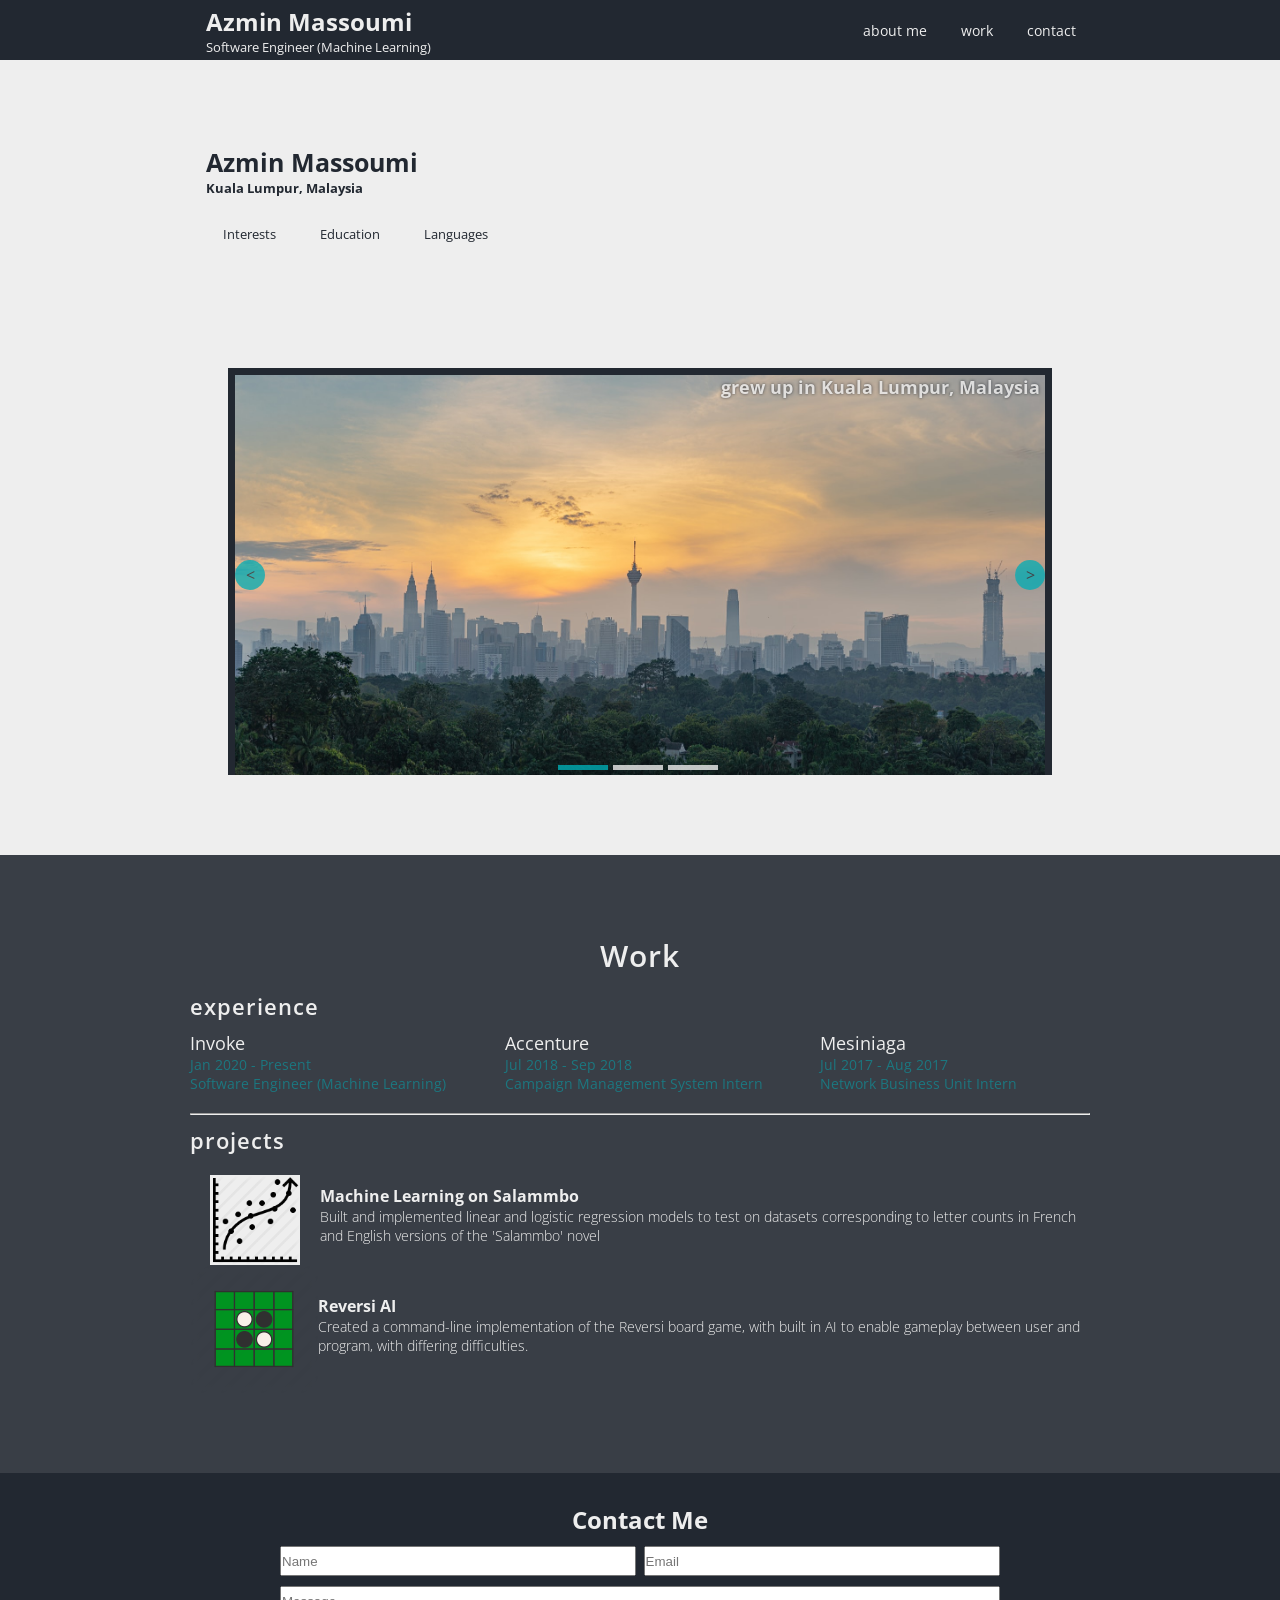
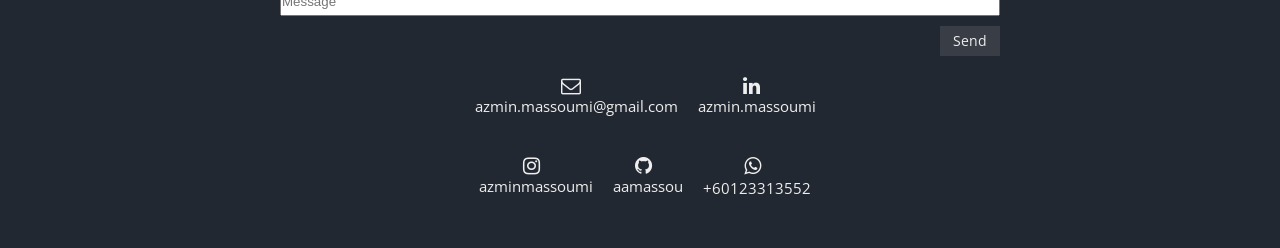
==== azmin.html @ 7deb393d "contact and work responsive" ====
<html>
    <head>
        <title>Azmin Massoumi</title>
        <meta charset="UTF-8">
        <meta name="viewport" content="width=device-width, initial-scale=1.0">
        <link href="https://fonts.googleapis.com/css2?family=Open+Sans:wght@300;400;600;700&display=swap" rel="stylesheet">
        <link rel="stylesheet" href="https://cdnjs.cloudflare.com/ajax/libs/font-awesome/5.13.1/css/all.min.css"> 
        <link rel="stylesheet" href="https://stackpath.bootstrapcdn.com/font-awesome/4.7.0/css/font-awesome.min.css"> 
            
        <link rel="stylesheet" href="css/style.css">
    </head>
    <body>
        <div id="container">
            <header>
                <section id="head">
                    <div>
                        <img src="" alt="">
                        <h1>Azmin Massoumi</h1>
                        <h5>Software Engineer (Machine Learning)</h5>
                    </div>
                    <ul id="web-nav">
                        <li><a href="#about">about me</a> </li>
                        <li><a href="#work">work</a></li>
                        <li><a href="#contact">contact</a></li>
                    </ul>
                    <ul id="mobile-sub-menu">
                        <li><a href="#about">about me</a> </li>
                        <li><a href="#work">work</a></li>
                        <li><a href="#contact">contact</a></li>
                    </ul>
                    <i class="fa fa-bars" aria-hidden="true" onclick="showHeaderMenu()" id="bars"></i>
                    <i class="fa fa-times" aria-hidden="true" onclick="showHeaderMenu()" id="times"></i>
                </section>
            </header>

            <div id="about">
                <section id="about-section">

                    <div id="about-text">
                        <h3>Azmin Massoumi</h3>
                        <h5>Kuala Lumpur, Malaysia</h5>
                    </div>
                    <div id="about-menus">
                        <nav>
                            <ul>
                                <li onclick="toggleSubMenu('interests')" id="interests-menu" class="menu-heading">Interests
                                    <div class="sub-menu" id="interests">
                                        
                                        <ul>
                                            <li><i class="fas fa-code"></i>Software Engineering</li>
                                            <li><i class="fas fa-chart-line"></i>Data Science and Data Analytics</li>
                                            <li><i class="fas fa-futbol"></i>Football (Glory Glory Man United)</li>
                                            <li><i class="fas fa-running"></i>Sports and Exercise</li>
                                            <li><i class="fas fa-gamepad"></i>Video Games</li>
                                        </ul>
                                    </div>
                                </li>
                                <li onclick="toggleSubMenu('education')" id="education-menu" class="menu-heading">Education
                                    <div class="sub-menu" id="education">
                                        <ul>
                                            <li>A-Levels, HELP International School</li>
                                            <li>B.S. Mathematics-Computer Science, University of California San Diego</li>
                                            <li>UCEAP Exchange Program, Lund University, Sweden</li>
                                            <li>IBM Professional Data Science Certification</li>
                                        </ul>
                                    </div>
                                </li>
                                <li onclick="toggleSubMenu('languages')" id="languages-menu" class="menu-heading">Languages
                                    <div class="sub-menu" id="languages">
                                        <ul>
                                            <li><i class="fab fa-python"></i>Python</li>
                                            <li><i class="fab fa-html5"></i>HTML</li>
                                            <li><i class="fab fa-css3-alt"></i>CSS</li>
                                            <li><i class="fab fa-js-square"></i>JavaScript</li>
                                            <hr>
                                            <li>English</li>
                                            <li>Malay</li>
                                            <li>Spanish</li>
                                        </ul>
                                    </div>
                                </li>
                            </ul>
                        </nav>
                    </div>
                </section>

                <section id="slider-section">
                    <div id="slider-container">
                        <div id="slider">
                            <div class="slider-item first">
                                <h4>grew up in Kuala Lumpur, Malaysia</h4>
                            </div>
                            <div class="slider-item second">
                                <h4>studied in San Diego, California</h4>
                            </div>
                            <div class="slider-item third">
                                <h4>spent 6 months on exchange in Lund, Sweden</h4>
                            </div>
                        </div>
                        <div class="btn right" onclick="slideChange(-100)">&gt;</div>
                        <div class="btn left" onclick="slideChange(100)">&lt;</div>


                        <div id="quick-bar">
                            <div class="quick-nav nav-active" onclick="jumpSlide(0)"></div>
                            <div class="quick-nav" onclick="jumpSlide(-100)"></div>
                            <div class="quick-nav" onclick="jumpSlide(-200)"></div>
                        </div>
                    </div>
                </section>
            </div>
            
            <div id="work">
                <section id="work-section">
                    <h2>Work</h2>
                    <h3>experience</h3>
                    <div id="experience">

                        <div class="experience-item">
                            <h5>Invoke</h5>
                            <p>Jan 2020 - Present</p>
                            <p>Software Engineer (Machine Learning)</p>
                        </div>
                        <div class="experience-item">
                            <h5>Accenture</h5>
                            <p>Jul 2018 - Sep 2018</p>
                            <p>Campaign Management System Intern</p>
                        </div>
                        <div class="experience-item">
                            <h5>Mesiniaga</h5>
                            <p>Jul 2017 - Aug 2017</p>
                            <p>Network Business Unit Intern</p>
                        </div>
                    </div>

                    <hr id="work-hr">

                    <h3>projects</h3>
                    <div id="projects">
                        <div class="project-item">
                            <div class="project-image">
                                <img src="images/salammbo.png" alt="salammbo" id="salammbo">
                            </div>
                            <div class="project-text">
                                <h4>Machine Learning on Salammbo</h4>
                                <p>Built and implemented linear and logistic regression models to test on datasets corresponding to letter counts in French and English versions of the 'Salammbo' novel</p>
                            </div>
                        </div>
                        <div class="project-item">
                            <div class="project-image">
                                <img src="images/reversi.png" alt="reversi" id="reversi">
                            </div>
                            <div class="project-text" id="reversi-text">
                                <h4>Reversi AI</h4>
                                <p>Created a command-line implementation of the Reversi board game, with built in AI to enable gameplay between user and program, with differing difficulties.</p>
                            </div>
                        </div>
                    </div>
                </section>
            </div>

            <div id="contact">
                <section id="contact-section">
                    <h2>Contact Me</h2>

                    <div id="contact-form">
                        <div id="name-email">
                            <input type="text" placeholder="Name" id="name">
                            <input type="email" placeholder="Email" id="email">
                        </div>
                        <input type="text" placeholder="Message" id="message">
                        <div id="send-button" onclick="sendMsg()">Send</div>
                    </div>
                    <ul>
                        <a href="mailto:azmin.massoumi@gmail.com"><li><i class="fa fa-envelope-o" aria-hidden="true"></i><p>azmin.massoumi@gmail.com</p></li></a>
                        <a href="https://www.linkedin.com/in/azmin.massoumi"><li><i class="fa fa-linkedin" aria-hidden="true"></i><p>azmin.massoumi</p></li></a>
                    </ul>
                    <ul>
                        <a href="https://www.instagram.com"><li><i class="fa fa-instagram" aria-hidden="true"></i><p>azminmassoumi</p></li></a>
                        <a href="https://www.github.com/aamassou"><li><i class="fa fa-github" aria-hidden="true"></i><p>aamassou</p></li></a>
                        <li><i class="fa fa-whatsapp" aria-hidden="true"></i><span><p>+60123313552</p></span></li>
                    </ul>
                </section>
            </div>
        </div>
        <script src="js/main.js"></script>
    </body>
</html>
---- css/style.css ----
* {
    margin: 0;
    padding: 0;
    box-sizing: border-box;
}

html, body {
    width: 100%;
    height: 100%;
}

#container {
    font-family: 'Open Sans', sans-serif;
}


section {
    width: auto;
    max-width: 900px;
    height: inherit;
    margin: auto;
}

section#head {
    display: flex;
    justify-content: space-between;
    align-items: center;
}

header {
    width: 100%;
    height: 60px;
    position: fixed;
    background-color: #222831;
    color: #eeeeee;
    z-index: 4;
    transition: all 0.5s;
}

#mobile-sub-menu {
    opacity: 0;
    display: none;
}

#bars, #times {
    display: none;
    opacity: 0;
    position: absolute;
    right: 1em;
}

header a {
    text-decoration: none;
    color: #eeeeee;
}

header ul li:hover {
    cursor: pointer;
    transform: scale(0.9);
}

header section ul {
    display: flex;
    list-style-type: none;
}

#web-nav li {
    transition: all 0.2s;
    margin-left: 20px;
    font-size: 14px;
    margin-right: 1em;
}

header div {
    margin-left: 1em;
}

header div h5 {
    font-weight: normal;
}

#about {
    background-color: #eeeeee;
    color: #222831;
    padding-bottom: 80px;
}

section#about-section {
    padding-top: 45px;
    position: relative;
}

#about h3 {
    font-size: 25px;
    transition: all 0.5s;
}

#about h3, #about h5 {
    transition: all 0.5s;
}

#about-text {
    height: 150px;
    padding-top: 100px;
    transition: all 0.5s;
    margin: 0 1em;
}

#about-menus {
    margin-top: 10px;
    height: 150px;
    transition: all 0.5s;
    margin-left: 3px;
    margin-right: 3px;
}

nav {
    position: relative;
}

nav ul {
    list-style-type: none;
    margin-left: 10px;
}

nav ul li {
    padding: 20px;
    display: inline-block;
    font-size: 13px;
    transition: all 0.2s;
}

nav ul li.menu-active {
    background-color: #393e46;
    color: #eeeeee;
}

nav ul li.menu-active:hover {
    background-color: #393e46;
}

.menu-heading {
    border-radius: 10px 10px 0 0;
}

.menu-heading:hover {
    cursor: pointer;
    background-color: #393e4656;
}

.sub-menu {
    pointer-events: none;
    position: absolute;
    width: 100%;
    height: 200px;
    left: 0px;
    top: 57px;
    padding: 0;
    opacity: 0;
    transition: all 0.5s;
}

.sub-menu ul {
    display: flex;
    flex-direction: column;
    background-color: #393e46;
    padding: 1% 2%;
    max-width: 320px;
    height: 220px;
    position: relative;
    justify-content: space-around;
    border-radius: 10px;
}

#interests ul{
    border-radius: 0 10px 10px 10px;
}

.sub-menu ul li {
    margin: 5px 0;
    padding: 0;
    color: #eeeeee;
}

.sub-menu ul li i {
    margin-right: 10px;
}


#exit-menu {
    position: absolute;
    top: 108%;
    left: 295px;
    font-size: 20px;
    pointer-events: all;
    z-index: 3;
    color: #eeeeee;
    opacity: 0;
    transition: all 0.2s;
}

#exit-menu:hover {
    cursor: pointer;
}

section#slider-section {
    overflow: hidden;
}

#slider-container {
    width: 90%;
    margin: auto;
    position: relative;
    margin-top: 20px;
    overflow: hidden;
    outline: 7px solid #222831;
    height: 400px;
}

#slider {
    width: 100%;
    white-space: nowrap;
    font-size: 0;
    transition: all 0.7s;
}

.slider-item {
    width: 100%;
    height: 100%;
    display: inline-block;
    font-size: 14px;
}

.slider-item h4 {
    float: right;
    opacity: 0.8;
    text-shadow: 0px 0px 3px #222831;
    margin-right: 5px;
    font-size: 18px;
}

.first {
    background-image: url("../images/kl.jpg");
    background-size: cover;
    color: #eeeeee;
}

.second {
    background-image: url("../images/sd.jpg");
    background-size: cover;
    color: #eeeeee;
}

.third {
    background-image: url("../images/lund.jpg");
    background-size: cover;
    color: #eeeeee;
}

.btn {
    width: 30px;
    height: 30px;
    background-color: #00adb5;
    border-radius: 50%;
    text-align: center;
    line-height: 30px;
    position: absolute;
    top: 50%;
    margin-top: -15px;
    opacity: 0.75;
    transition: all 0.2s;
}

.btn:hover {
    transform: scale(0.8);
    cursor: pointer;
}

.right {
    right: 0;
}

#quick-bar {
    position: absolute;
    bottom: 5px;
    left: 50%;
    margin-left: -82.5px;
    display: flex;
}

.quick-nav {
    height: 5px;
    width: 50px;
    background-color: #eeeeee;
    margin-right: 5px;
    opacity: 0.8;
    transition: all 0.5s;
}

.quick-nav:hover {
    transform: scale(1.1);
    cursor: pointer;
}

.nav-active {
    background-color: #00adb5;
}

div#work {
    background-color: #393e46;
    color: #eeeeee;
    padding: 80px 0;
}

section#work-section h2 {
    text-align: center;
    font-size: 30px;
    font-weight: 600;
    margin-bottom: 15px;
    letter-spacing: 1px;
}

section#work-section h3 {
    font-weight: 600;
    font-size: 22px;
    letter-spacing: 1px;
}

#experience {
    display: flex;
    flex-direction: row;
    justify-content: space-between;
}

.experience-item {
    width: 30%;
    margin: 10px 0;
}

.experience-item h5 {
    font-size: 18px;
    font-weight: normal;
}

.experience-item p {
    font-size: 14px;
    color: #00acb584;
}

hr {
    margin: 3px 0;
}

#work-hr {
    margin: 10px 0;
}

.project-item {
    display: flex;
}

.project-image {
    text-align: center;
}

.project-image img {
    width: 128px;
    height: 128px;
}

img#salammbo {
    background-color: #eeeeee;
    width: 90px;
    height: 90px;
    margin: 20px;
    margin-bottom: 0;
}

.project-text {
    padding-top: 30px;
}

.project-text p {
    font-weight: lighter;
    font-size: 14px;
}

#contact {
    background-color: #222831;
    color: #eeeeee;
    padding: 30px;
}

section#contact-section {
    text-align: center;
    display: flex;
    flex-direction: column;
}

#contact-form {
    width: 80%;
    margin: auto;
}

#contact-form input{
    margin-top:10px;
    height: 30px;
}

#name-email {
    display: flex;
    justify-content: center;
}

#name-email input {
    width: 50%;
}

#name {
    margin-right: 1%;
}

#message {
    width: 100%;
}

#send-button {
    float: right;
    background-color: #393e46;
    width: 60px;
    height: 30px;
    line-height: 30px;
    margin-top: 10px;
    transition: all 0.2s;
    font-size: 14px;
}

#send-button:hover {
    cursor: pointer;
    transform: scale(0.9);
}

#contact ul {
    list-style-type: none;
    display: flex;
    justify-content: center;
    margin: 20px;
}

#contact ul li i{
    font-size: 20px;
}

#contact ul li p { 
    font-size: 15px;
    margin-right: 5px;
    margin-left: 15px;
}

#contact ul a {
    text-decoration: none;
    color: #eeeeee;
}

.fa-whatsapp:hover, #contact span:hover {
    cursor: pointer;
}

@media (max-width: 500px) {

    #bars {
        opacity: 1;
    }

    #bars, #times {
        transition: all 0.5s;
        display: block;
    }

    #web-nav li {
        display: none;
    }

    #mobile-sub-menu {
        display: flex;
        flex-direction: column;
        position: absolute;
        right: 0;
        top: 60px;
        background-color: #222831;
        color: #eeeeee;
        width: 100px;
        transition: all 0.5s;
        z-index: 1;
        pointer-events: none;
        border-radius: 0 0 10px 10px;
    }
    
    #mobile-sub-menu li{
        transition: all 0.5s;
        margin: 10px;
        font-size: 14px;
    }

    nav ul {
        text-align: center;
        margin: auto;
        /* width:90%; */
    }

    .sub-menu ul {
        /* width: 100%; */
        /* margin: 0 1em; */
        margin: auto;
        text-align: center;
        /* left: 50%;
        margin-left: -160px;
        width: auto; */
    }

    #interests ul {
        border-radius: 10px;
    }

    nav ul li {
        font-size: 12px;
    }

    .slider-item {
        background-position: center;
    }

    .slider-item h4{
        font-size: 12px;
    }

    #experience {
        flex-direction: column;
    }

    .experience-item {
        width: 100%;
    }

    section#work-section {
        margin: 0 1em;
    }

    .project-item {
        flex-direction: column;
        align-items: center;
        text-align: center;
        /* margin: 0 1em; */
    }

    #reversi-text {
        padding-top: 0;
    }

    #name-email {
        flex-direction: column;
    }

    #name-email input {
        width: 100%;
    }

    #contact ul {
        margin: 15px 10px;
    }

    #contact ul li i{
        font-size: 14px;
    }

    #contact ul li p {
        font-size: 10px;
    }
}
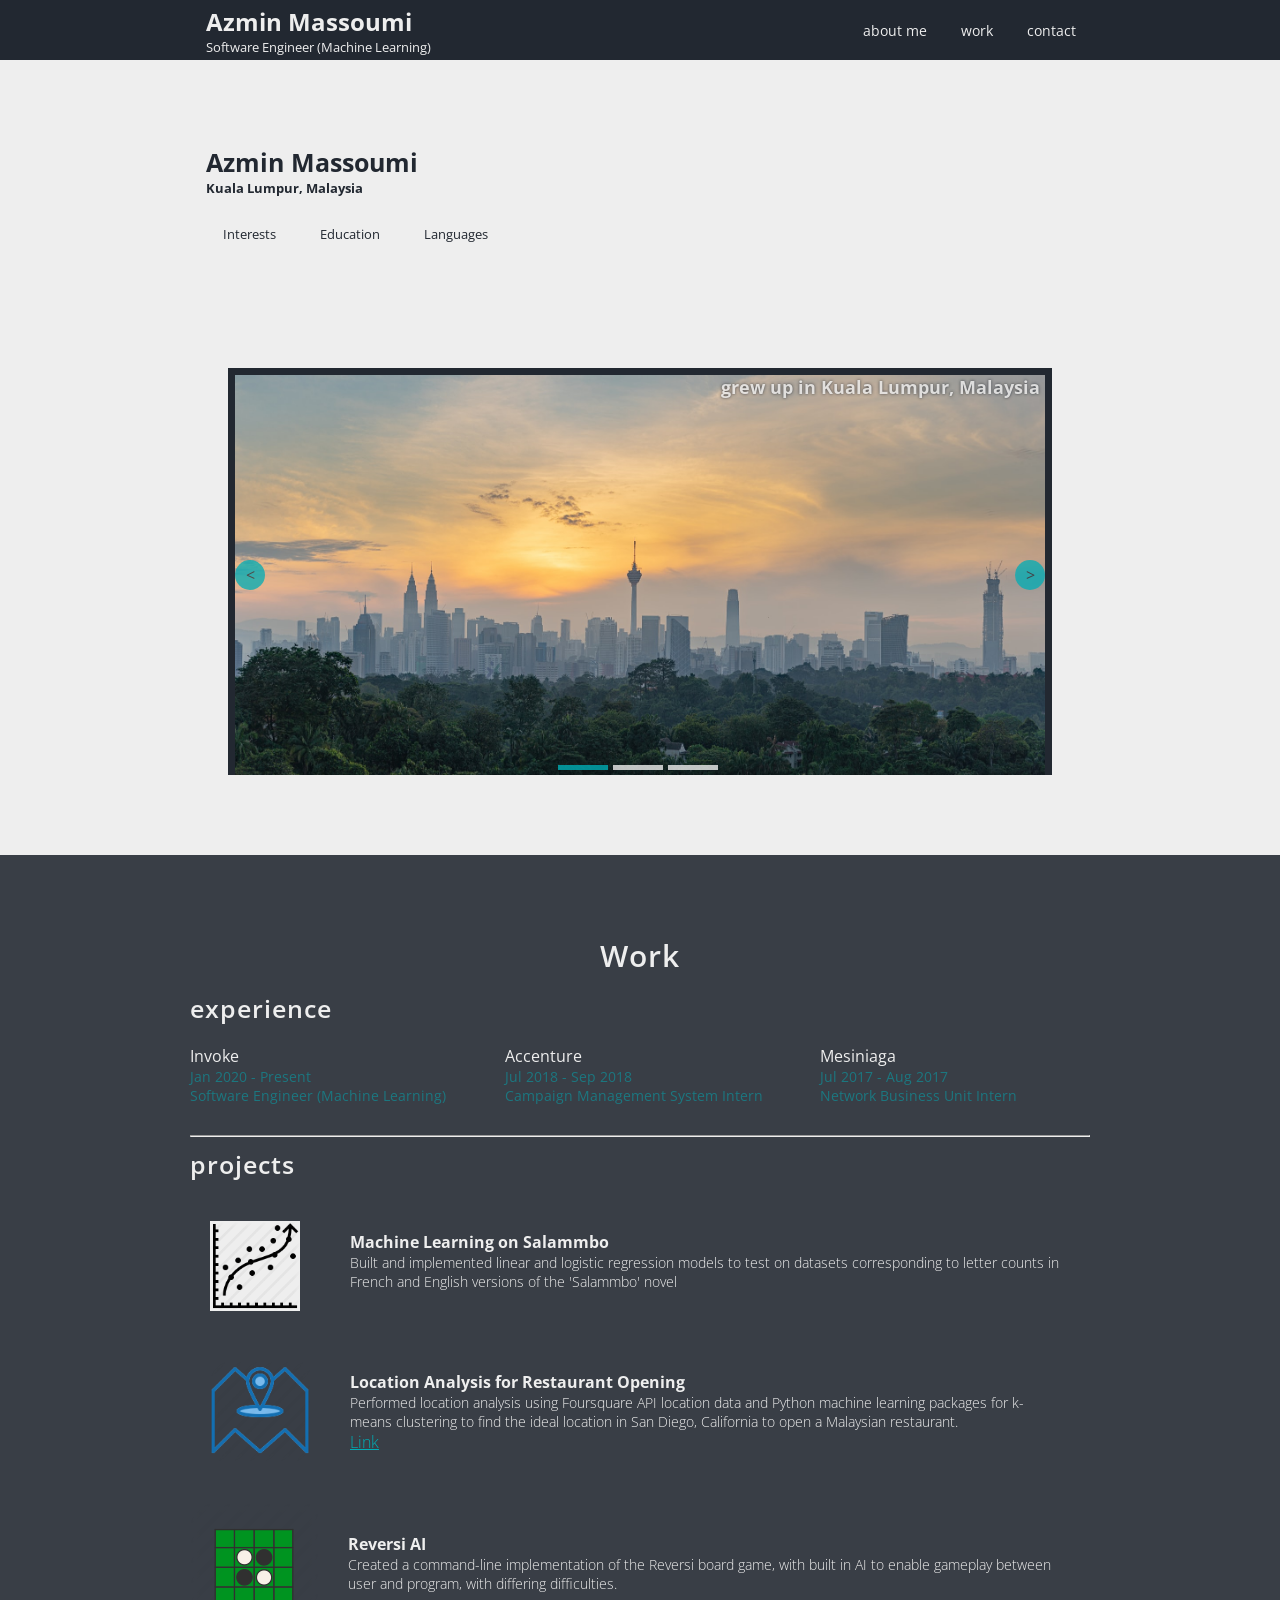
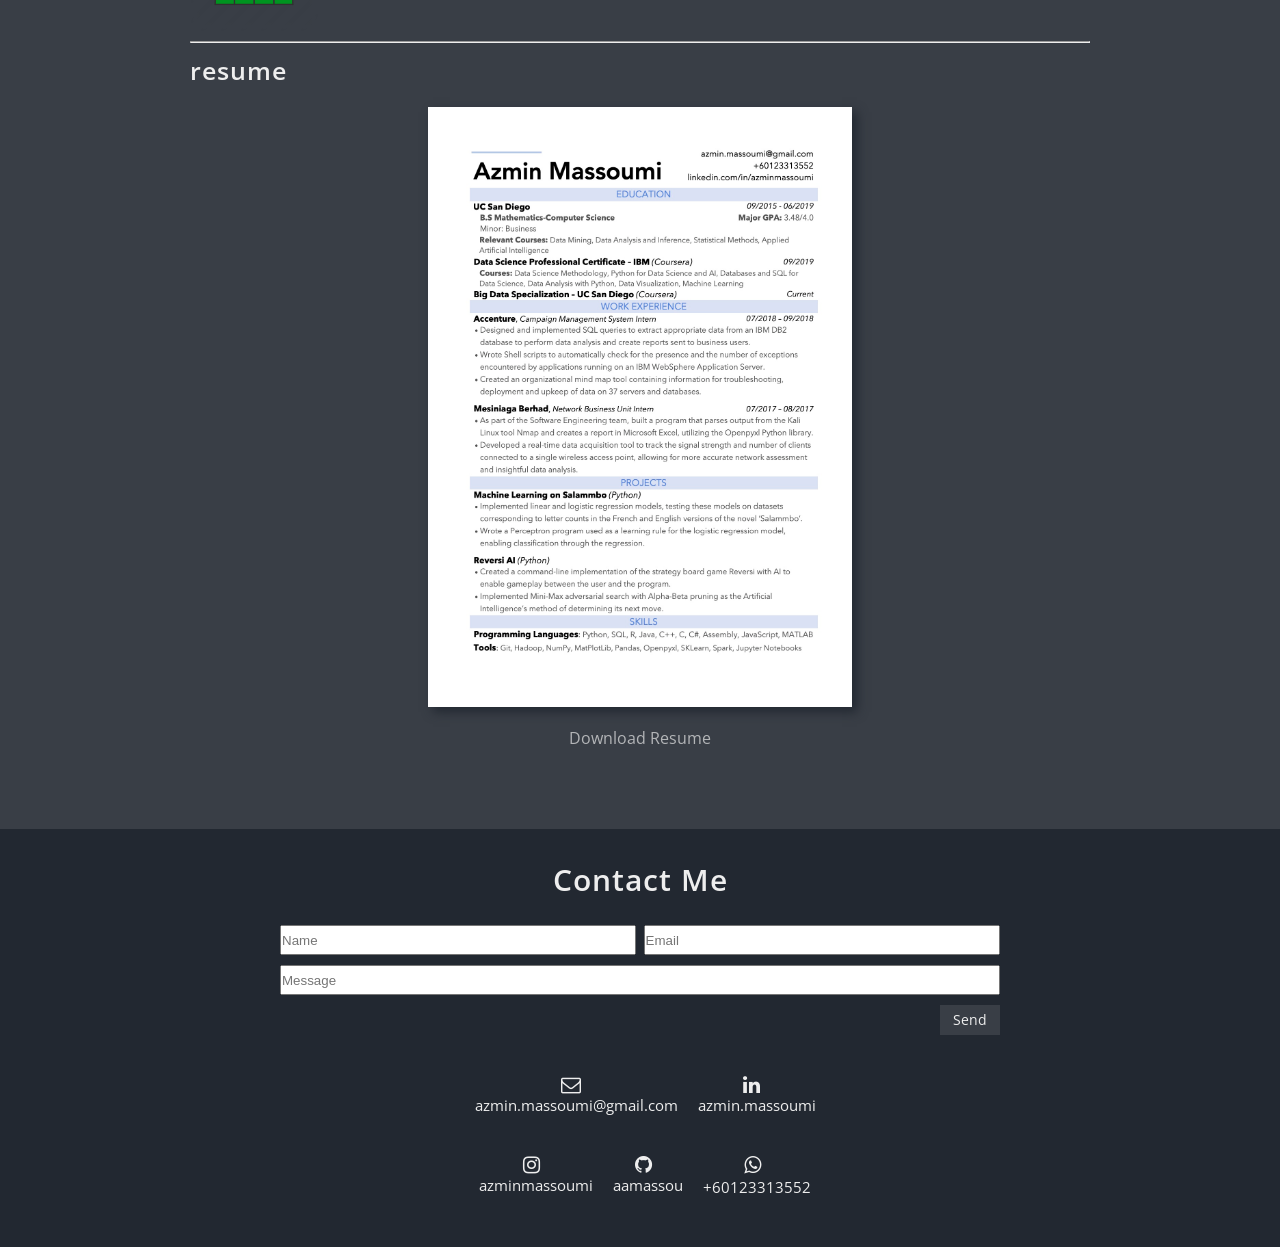
==== commit 6a7b1674: "added resume" ====
--- a/azmin.html
+++ b/azmin.html
@@ -112,7 +112,7 @@
             
             <div id="work">
                 <section id="work-section">
-                    <h2>Work</h2>
+                    <h1>Work</h1>
                     <h3>experience</h3>
                     <div id="experience">
 
@@ -134,7 +134,7 @@
                     </div>
 
                     <hr id="work-hr">
-
+                    
                     <h3>projects</h3>
                     <div id="projects">
                         <div class="project-item">
@@ -148,6 +148,16 @@
                         </div>
                         <div class="project-item">
                             <div class="project-image">
+                                <img src="images/location.png" alt="location" id="location">
+                            </div>
+                            <div class="project-text" id="reversi-text">
+                                <h4>Location Analysis for Restaurant Opening</h4>
+                                <p>Performed location analysis using Foursquare API location data and Python machine learning packages for k-means clustering to find the ideal location in San Diego, California to open a Malaysian restaurant.</p>
+                                <p><a href="https://github.com/aamassou/ibm-capstone">Link</a></p>
+                            </div>
+                        </div>
+                        <div class="project-item">
+                            <div class="project-image">
                                 <img src="images/reversi.png" alt="reversi" id="reversi">
                             </div>
                             <div class="project-text" id="reversi-text">
@@ -156,12 +166,21 @@
                             </div>
                         </div>
                     </div>
+
+                    <hr id="work-hr">
+
+                    <h3>resume</h3>
+                    <div id="resume">
+                        <a href="pdf/Resume_AzminMassoumi.pdf"><img src="images/Resume_AzminMassoumi.jpg" alt="resume"></a>
+
+                        <a href="pdf/Resume_AzminMassoumi.pdf"><p>Download Resume</p></a>
+                    </div>
                 </section>
             </div>
 
             <div id="contact">
                 <section id="contact-section">
-                    <h2>Contact Me</h2>
+                    <h1>Contact Me</h1>
 
                     <div id="contact-form">
                         <div id="name-email">
--- a/css/style.css
+++ b/css/style.css
@@ -312,7 +312,7 @@
     padding: 80px 0;
 }
 
-section#work-section h2 {
+section#work-section h1, section#contact-section h1 {
     text-align: center;
     font-size: 30px;
     font-weight: 600;
@@ -322,7 +322,7 @@
 
 section#work-section h3 {
     font-weight: 600;
-    font-size: 22px;
+    font-size: 25px;
     letter-spacing: 1px;
 }
 
@@ -334,11 +334,11 @@
 
 .experience-item {
     width: 30%;
-    margin: 10px 0;
+    margin: 20px 0;
 }
 
 .experience-item h5 {
-    font-size: 18px;
+    font-size: 16px;
     font-weight: normal;
 }
 
@@ -357,15 +357,18 @@
 
 .project-item {
     display: flex;
+    margin-top: 20px;
 }
 
 .project-image {
     text-align: center;
+    width: 130px;
 }
 
 .project-image img {
     width: 128px;
     height: 128px;
+    text-align: center;
 }
 
 img#salammbo {
@@ -376,8 +379,14 @@
     margin-bottom: 0;
 }
 
+img#location {
+    margin: 20px;
+    width: 100px;
+    height: 100px;
+}
+
 .project-text {
-    padding-top: 30px;
+    padding: 30px;
 }
 
 .project-text p {
@@ -385,6 +394,36 @@
     font-size: 14px;
 }
 
+.project-text a {
+    color: #00adb5;
+    font-size: 16px;
+}
+
+#resume {
+    text-align: center;
+}
+
+#resume img {
+    /* width: 70%; */
+    height: 600px;
+    /* width: auto; */
+    margin: 20px 0;
+    box-shadow: 5px 5px 10px #222831;
+}
+
+#resume a {
+    color: #eeeeeeac;
+    text-decoration: none;
+}
+
+#resume p {
+    transition: all 0.5s;
+}
+
+#resume p:hover {
+    transform: scale(0.9);
+}
+
 #contact {
     background-color: #222831;
     color: #eeeeee;
@@ -400,6 +439,7 @@
 #contact-form {
     width: 80%;
     margin: auto;
+    margin-bottom: 20px;
 }
 
 #contact-form input{
@@ -509,13 +549,12 @@
     }
 
     .sub-menu ul {
-        /* width: 100%; */
-        /* margin: 0 1em; */
         margin: auto;
         text-align: center;
-        /* left: 50%;
-        margin-left: -160px;
-        width: auto; */
+    }
+
+    .sub-menu ul li {
+        max-width: 100%;
     }
 
     #interests ul {
@@ -524,6 +563,8 @@
 
     nav ul li {
         font-size: 12px;
+        max-width: 30%;
+        text-align: center;
     }
 
     .slider-item {
@@ -532,6 +573,10 @@
 
     .slider-item h4{
         font-size: 12px;
+    }
+
+    div#work {
+        padding: 50px 0;
     }
 
     #experience {
@@ -557,6 +602,11 @@
         padding-top: 0;
     }
 
+    #resume img {
+        width: 90%;
+        height: auto;
+    }
+
     #name-email {
         flex-direction: column;
     }
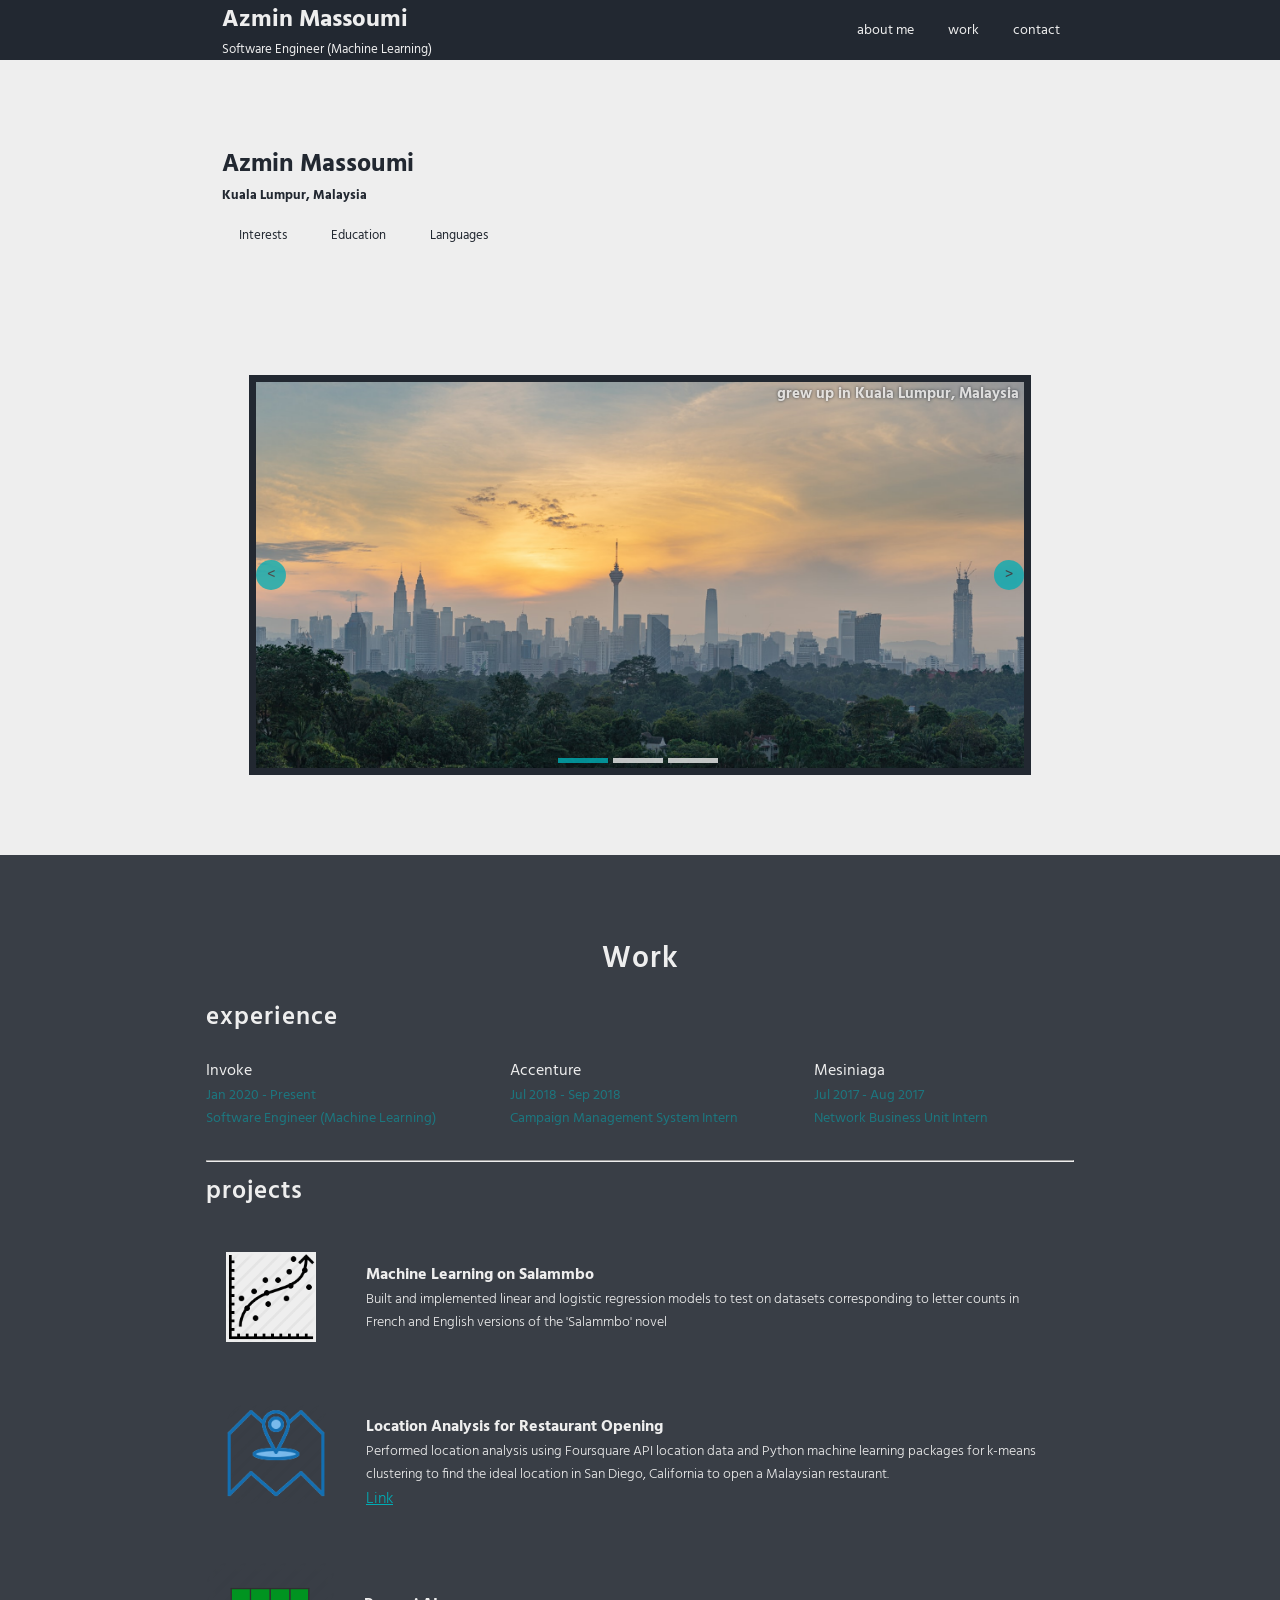
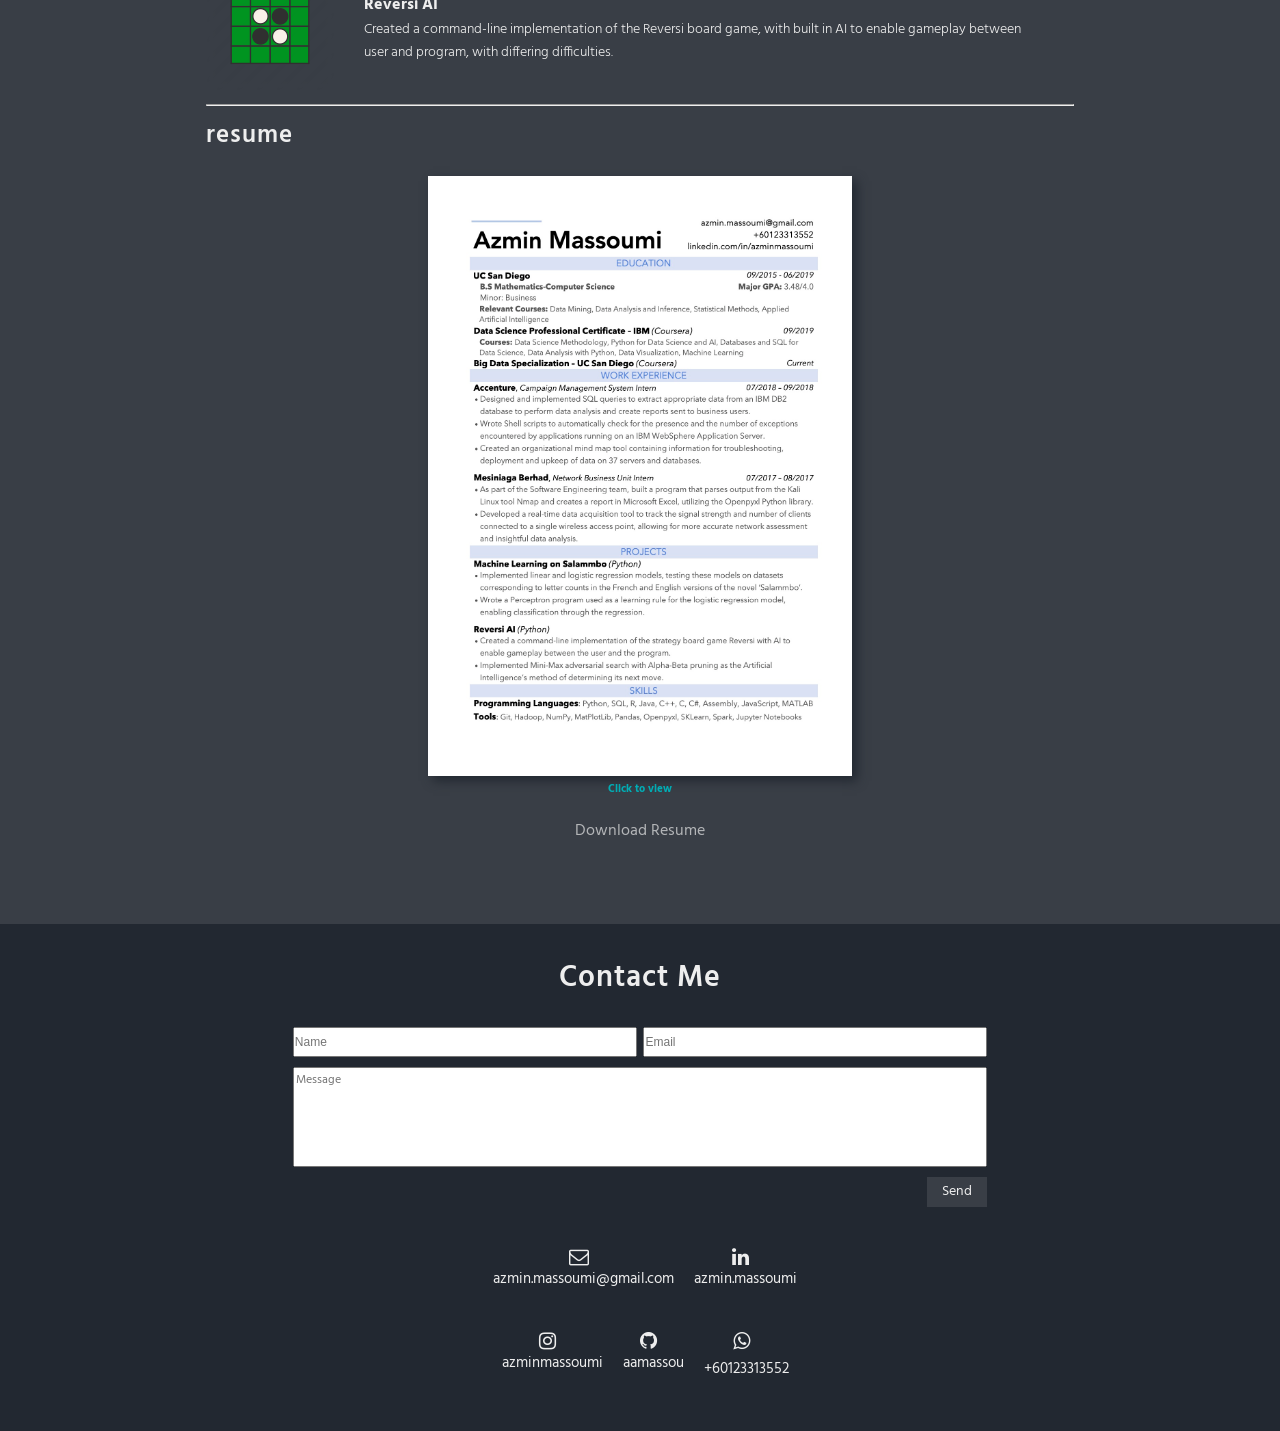
==== commit 1450b91a: "change font and sd pic" ====
--- a/azmin.html
+++ b/azmin.html
@@ -3,7 +3,7 @@
         <title>Azmin Massoumi</title>
         <meta charset="UTF-8">
         <meta name="viewport" content="width=device-width, initial-scale=1.0">
-        <link href="https://fonts.googleapis.com/css2?family=Open+Sans:wght@300;400;600;700&display=swap" rel="stylesheet">
+        <link href="https://fonts.googleapis.com/css2?family=Hind:wght@300;400;600;700&display=swap" rel="stylesheet">
         <link rel="stylesheet" href="https://cdnjs.cloudflare.com/ajax/libs/font-awesome/5.13.1/css/all.min.css"> 
         <link rel="stylesheet" href="https://stackpath.bootstrapcdn.com/font-awesome/4.7.0/css/font-awesome.min.css"> 
             
@@ -49,7 +49,7 @@
                                         <ul>
                                             <li><i class="fas fa-code"></i>Software Engineering</li>
                                             <li><i class="fas fa-chart-line"></i>Data Science and Data Analytics</li>
-                                            <li><i class="fas fa-futbol"></i>Football (Glory Glory Man United)</li>
+                                            <li><i class="fas fa-futbol"></i>Football <span>(Glory Glory Man United)</span></li>
                                             <li><i class="fas fa-running"></i>Sports and Exercise</li>
                                             <li><i class="fas fa-gamepad"></i>Video Games</li>
                                         </ul>
@@ -171,7 +171,8 @@
 
                     <h3>resume</h3>
                     <div id="resume">
-                        <a href="pdf/Resume_AzminMassoumi.pdf"><img src="images/Resume_AzminMassoumi.jpg" alt="resume"></a>
+                        <img src="images/Resume_AzminMassoumi.jpg" alt="resume" onclick="showModal()">
+                        <h6 onclick="showModal()">Click to view</h6>
 
                         <a href="pdf/Resume_AzminMassoumi.pdf"><p>Download Resume</p></a>
                     </div>
@@ -187,7 +188,8 @@
                             <input type="text" placeholder="Name" id="name">
                             <input type="email" placeholder="Email" id="email">
                         </div>
-                        <input type="text" placeholder="Message" id="message">
+                        <!-- <input type="text" placeholder="Message" id="message"> -->
+                        <textarea name="message" id="message" placeholder="Message"></textarea>
                         <div id="send-button" onclick="sendMsg()">Send</div>
                     </div>
                     <ul>
@@ -202,6 +204,9 @@
                 </section>
             </div>
         </div>
+        <div id="modal" onclick="hideModal()">
+            <img src="images/Resume_AzminMassoumi.jpg" alt="modalResume" id="modalImg">
+        </div>
         <script src="js/main.js"></script>
     </body>
 </html>
--- a/css/style.css
+++ b/css/style.css
@@ -10,7 +10,7 @@
 }
 
 #container {
-    font-family: 'Open Sans', sans-serif;
+    font-family: 'Hind', sans-serif;
 }
 
 
@@ -19,6 +19,7 @@
     max-width: 900px;
     height: inherit;
     margin: auto;
+    padding: 0 1em;
 }
 
 section#head {
@@ -176,10 +177,18 @@
     border-radius: 0 10px 10px 10px;
 }
 
+#interests span {
+    color: red;
+}
+
 .sub-menu ul li {
     margin: 5px 0;
     padding: 0;
     color: #eeeeee;
+}
+
+#languages ul li {
+    margin: 2px 0;
 }
 
 .sub-menu ul li i {
@@ -213,7 +222,7 @@
     position: relative;
     margin-top: 20px;
     overflow: hidden;
-    outline: 7px solid #222831;
+    border: 7px solid #222831;
     height: 400px;
 }
 
@@ -229,6 +238,7 @@
     height: 100%;
     display: inline-block;
     font-size: 14px;
+    background-position: center;
 }
 
 .slider-item h4 {
@@ -236,7 +246,7 @@
     opacity: 0.8;
     text-shadow: 0px 0px 3px #222831;
     margin-right: 5px;
-    font-size: 18px;
+    font-size: 15px;
 }
 
 .first {
@@ -407,8 +417,14 @@
     /* width: 70%; */
     height: 600px;
     /* width: auto; */
-    margin: 20px 0;
+    margin-top: 20px;
     box-shadow: 5px 5px 10px #222831;
+}
+
+#resume h6 {
+    margin-top: 5px;
+    margin-bottom: 20px;
+    color: #00adb5;
 }
 
 #resume a {
@@ -422,6 +438,35 @@
 
 #resume p:hover {
     transform: scale(0.9);
+}
+
+#modal {
+    width: 100%;
+    height: 100%;
+    background-color: #222831b8;
+    position: fixed;
+    top:0;
+    left:0;
+    display: none;
+    justify-content: center;
+    align-items: center;
+    transition: all 0.5s;
+}
+
+@keyframes modalSlideIn {
+    from {
+        transform: translateY(100%);
+    }
+    
+    to {
+        transform: translateY(0);
+    }
+}
+
+#modalImg{
+    animation: modalSlideIn 0.5s;
+    max-height: 95%;
+    max-width: 100%;
 }
 
 #contact {
@@ -454,6 +499,7 @@
 
 #name-email input {
     width: 50%;
+    font-size: 12px;
 }
 
 #name {
@@ -462,6 +508,12 @@
 
 #message {
     width: 100%;
+    height: 100px;
+    margin-top: 10px;
+    font-family: 'Hind', sans-serif;
+    padding: 2px;
+    font-size: 12px;
+    resize: none;
 }
 
 #send-button {
@@ -572,7 +624,7 @@
     }
 
     .slider-item h4{
-        font-size: 12px;
+        font-size: 11px;
     }
 
     div#work {
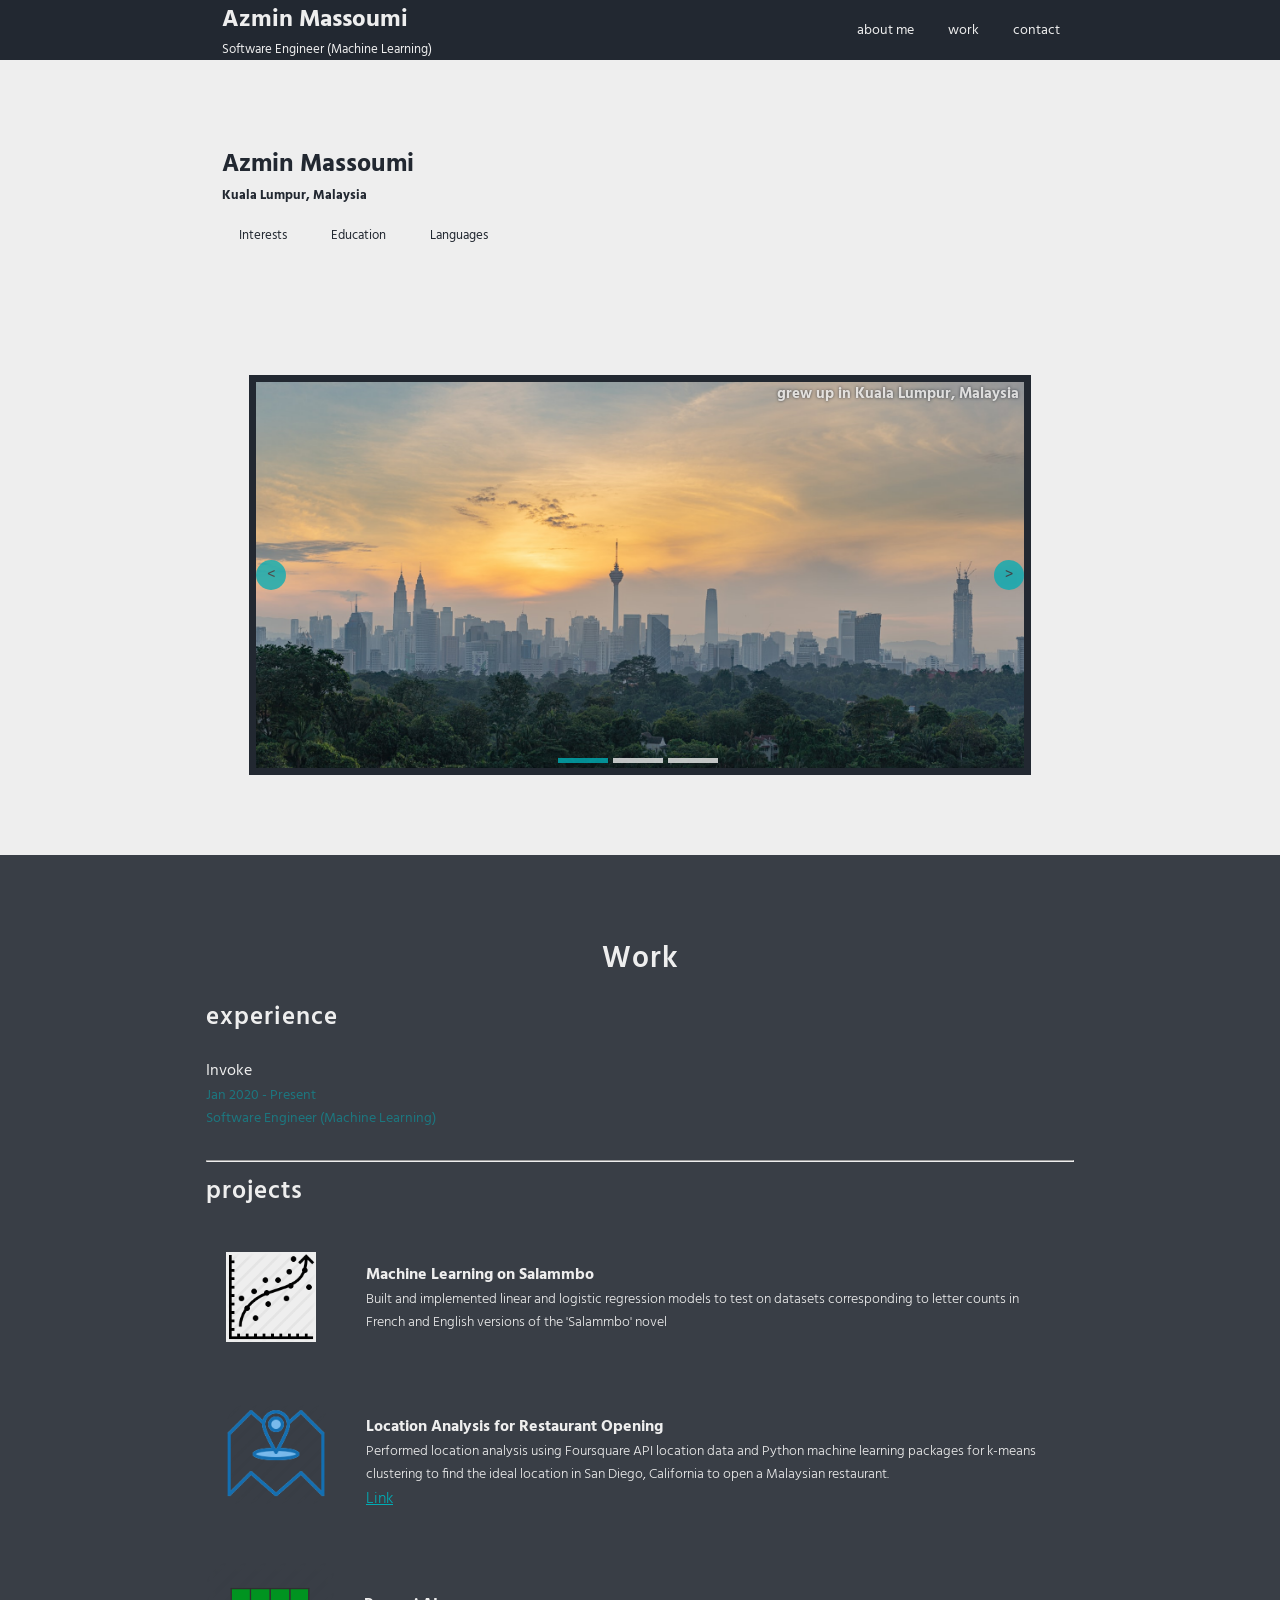
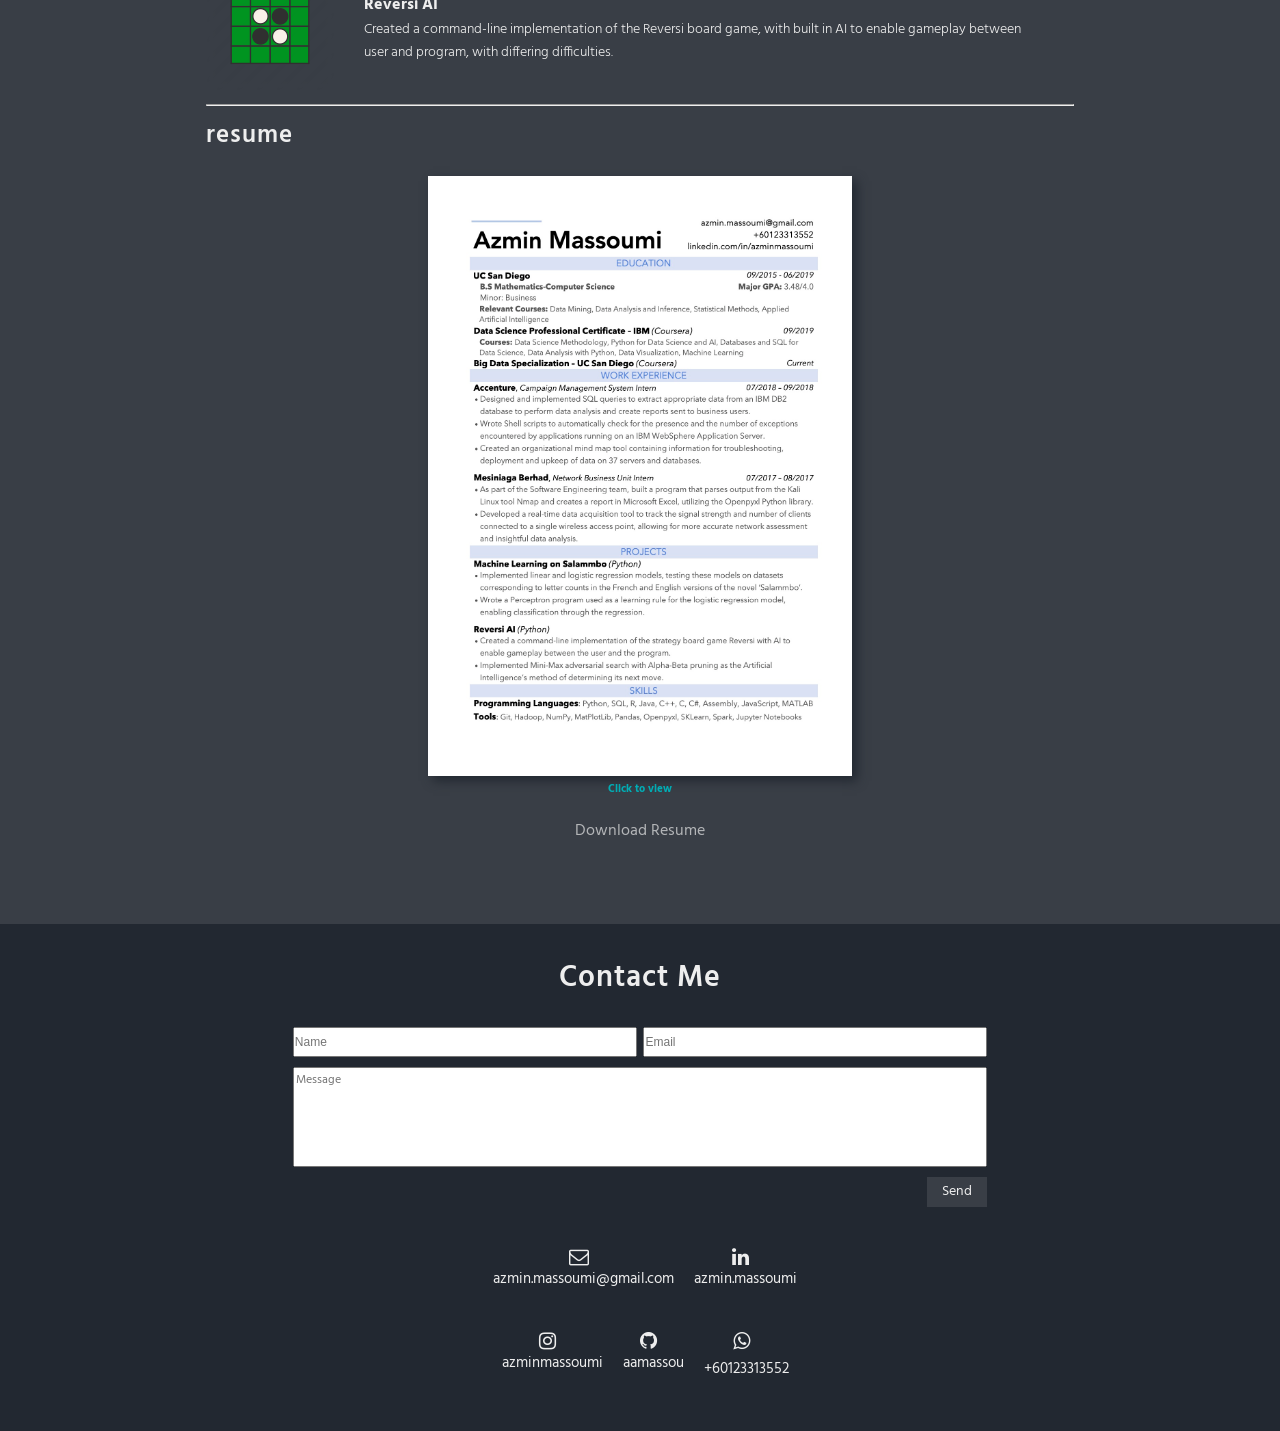
==== commit e48b72ac: "add animations to experience and projects" ====
--- a/azmin.html
+++ b/azmin.html
@@ -28,8 +28,8 @@
                         <li><a href="#work">work</a></li>
                         <li><a href="#contact">contact</a></li>
                     </ul>
-                    <i class="fa fa-bars" aria-hidden="true" onclick="showHeaderMenu()" id="bars"></i>
-                    <i class="fa fa-times" aria-hidden="true" onclick="showHeaderMenu()" id="times"></i>
+                    <i class="fa fa-bars" aria-hidden="true" onclick="showHeaderMenu()" id="mobile-show"></i>
+                    <i class="fa fa-times" aria-hidden="true" onclick="showHeaderMenu()" id="mobile-hide"></i>
                 </section>
             </header>
 
@@ -116,17 +116,17 @@
                     <h3>experience</h3>
                     <div id="experience">
 
-                        <div class="experience-item">
+                        <div class="experience-item" id="expOne">
                             <h5>Invoke</h5>
                             <p>Jan 2020 - Present</p>
                             <p>Software Engineer (Machine Learning)</p>
                         </div>
-                        <div class="experience-item">
+                        <div class="experience-item" id="expTwo">
                             <h5>Accenture</h5>
                             <p>Jul 2018 - Sep 2018</p>
                             <p>Campaign Management System Intern</p>
                         </div>
-                        <div class="experience-item">
+                        <div class="experience-item" id="expThree">
                             <h5>Mesiniaga</h5>
                             <p>Jul 2017 - Aug 2017</p>
                             <p>Network Business Unit Intern</p>
@@ -137,7 +137,7 @@
                     
                     <h3>projects</h3>
                     <div id="projects">
-                        <div class="project-item">
+                        <div class="project-item" id="projOne">
                             <div class="project-image">
                                 <img src="images/salammbo.png" alt="salammbo" id="salammbo">
                             </div>
@@ -146,17 +146,17 @@
                                 <p>Built and implemented linear and logistic regression models to test on datasets corresponding to letter counts in French and English versions of the 'Salammbo' novel</p>
                             </div>
                         </div>
-                        <div class="project-item">
+                        <div class="project-item" id="projTwo">
                             <div class="project-image">
                                 <img src="images/location.png" alt="location" id="location">
                             </div>
-                            <div class="project-text" id="reversi-text">
+                            <div class="project-text" id="location-text">
                                 <h4>Location Analysis for Restaurant Opening</h4>
                                 <p>Performed location analysis using Foursquare API location data and Python machine learning packages for k-means clustering to find the ideal location in San Diego, California to open a Malaysian restaurant.</p>
                                 <p><a href="https://github.com/aamassou/ibm-capstone">Link</a></p>
                             </div>
                         </div>
-                        <div class="project-item">
+                        <div class="project-item" id="projThree">
                             <div class="project-image">
                                 <img src="images/reversi.png" alt="reversi" id="reversi">
                             </div>
--- a/css/style.css
+++ b/css/style.css
@@ -43,7 +43,7 @@
     display: none;
 }
 
-#bars, #times {
+#mobile-show, #mobile-hide {
     display: none;
     opacity: 0;
     position: absolute;
@@ -345,6 +345,7 @@
 .experience-item {
     width: 30%;
     margin: 20px 0;
+    opacity: 0;
 }
 
 .experience-item h5 {
@@ -357,6 +358,18 @@
     color: #00acb584;
 }
 
+@keyframes fadeInExperience {
+    from {
+        transform: translate(200px, 0);
+        opacity: 0;
+    }
+
+    to {
+        transform: translate(0, 0);
+        opacity: 1;
+    }
+}
+
 hr {
     margin: 3px 0;
 }
@@ -368,6 +381,7 @@
 .project-item {
     display: flex;
     margin-top: 20px;
+    opacity: 0;
 }
 
 .project-image {
@@ -407,6 +421,18 @@
 .project-text a {
     color: #00adb5;
     font-size: 16px;
+}
+
+@keyframes fadeInProject {
+    from {
+        transform: translate(0, 200px);
+        opacity: 0;
+    }
+
+    to {
+        transform: translate(0, 0);
+        opacity: 1;
+    }
 }
 
 #resume {
@@ -560,11 +586,11 @@
 
 @media (max-width: 500px) {
 
-    #bars {
+    #mobile-show {
         opacity: 1;
     }
 
-    #bars, #times {
+    #mobile-show, #mobile-hide {
         transition: all 0.5s;
         display: block;
     }
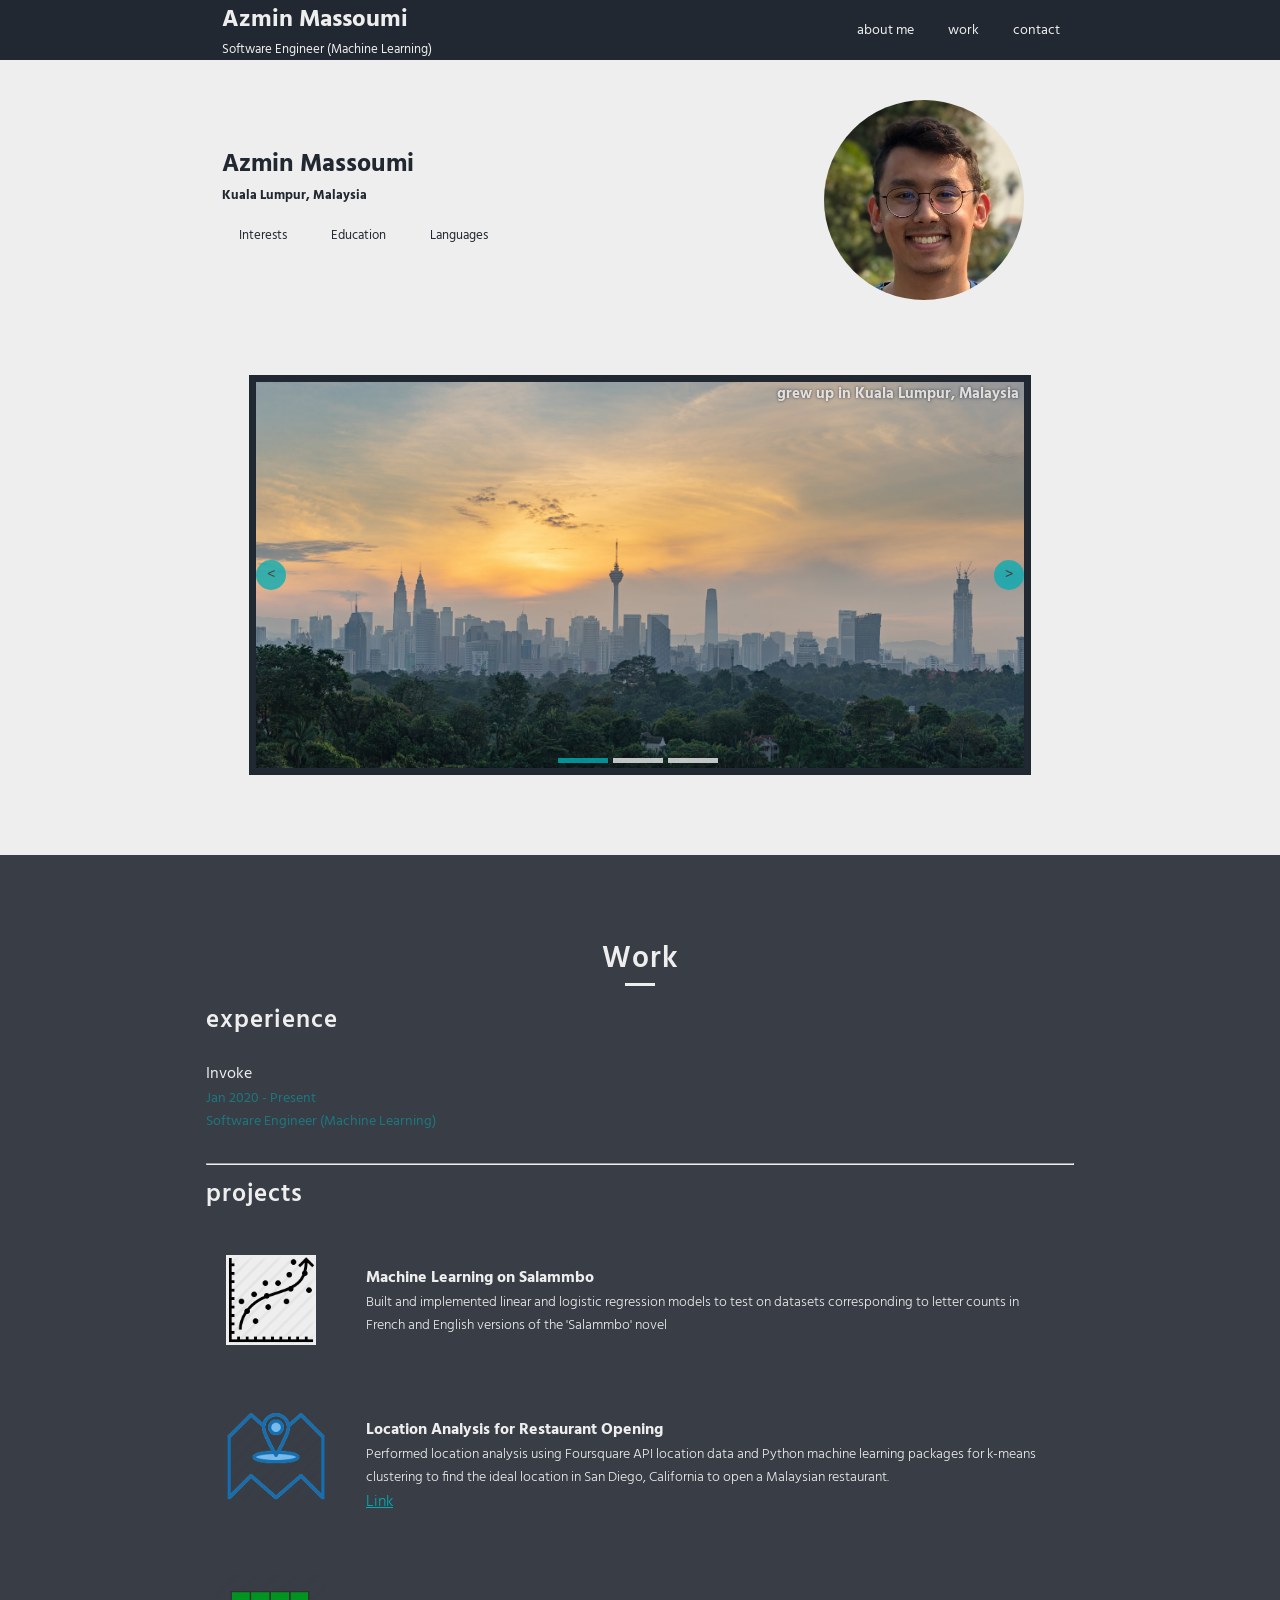
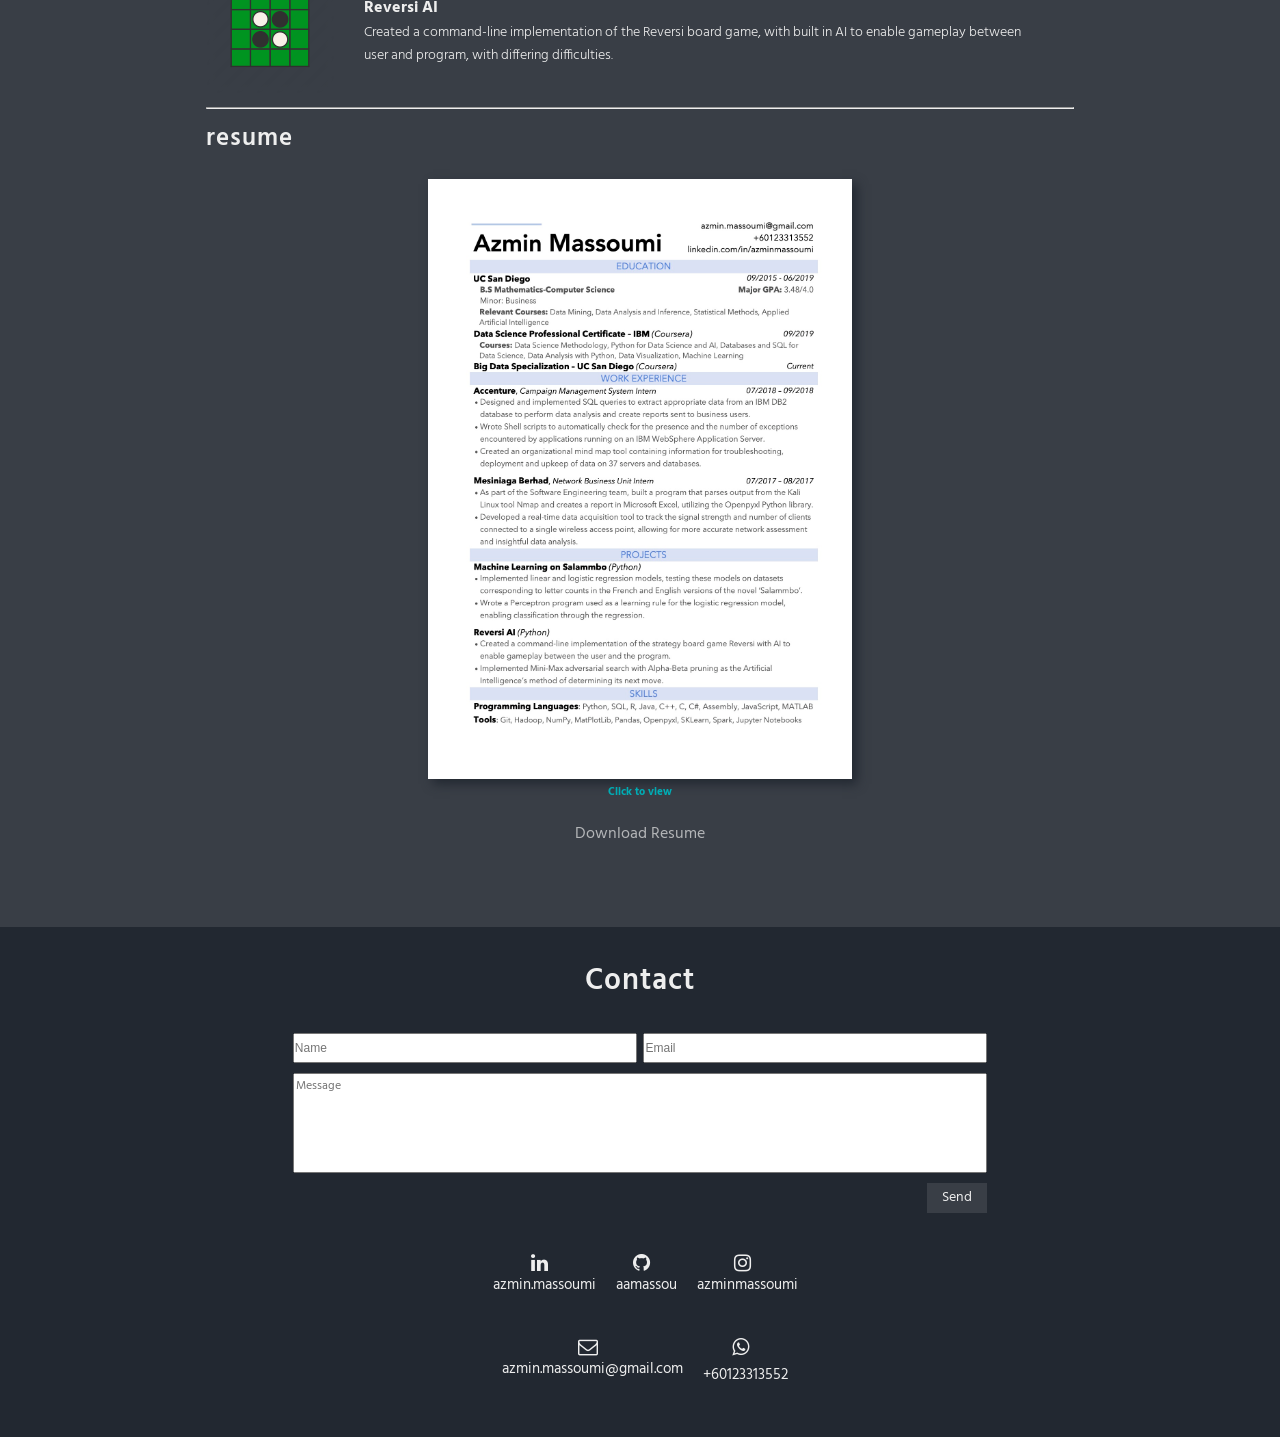
==== commit ba530a28: "add picture and heading animations" ====
--- a/azmin.html
+++ b/azmin.html
@@ -14,7 +14,6 @@
             <header>
                 <section id="head">
                     <div>
-                        <img src="" alt="">
                         <h1>Azmin Massoumi</h1>
                         <h5>Software Engineer (Machine Learning)</h5>
                     </div>
@@ -36,52 +35,56 @@
             <div id="about">
                 <section id="about-section">
 
-                    <div id="about-text">
-                        <h3>Azmin Massoumi</h3>
-                        <h5>Kuala Lumpur, Malaysia</h5>
-                    </div>
-                    <div id="about-menus">
-                        <nav>
-                            <ul>
-                                <li onclick="toggleSubMenu('interests')" id="interests-menu" class="menu-heading">Interests
-                                    <div class="sub-menu" id="interests">
-                                        
-                                        <ul>
-                                            <li><i class="fas fa-code"></i>Software Engineering</li>
-                                            <li><i class="fas fa-chart-line"></i>Data Science and Data Analytics</li>
-                                            <li><i class="fas fa-futbol"></i>Football <span>(Glory Glory Man United)</span></li>
-                                            <li><i class="fas fa-running"></i>Sports and Exercise</li>
-                                            <li><i class="fas fa-gamepad"></i>Video Games</li>
-                                        </ul>
-                                    </div>
-                                </li>
-                                <li onclick="toggleSubMenu('education')" id="education-menu" class="menu-heading">Education
-                                    <div class="sub-menu" id="education">
-                                        <ul>
-                                            <li>A-Levels, HELP International School</li>
-                                            <li>B.S. Mathematics-Computer Science, University of California San Diego</li>
-                                            <li>UCEAP Exchange Program, Lund University, Sweden</li>
-                                            <li>IBM Professional Data Science Certification</li>
-                                        </ul>
-                                    </div>
-                                </li>
-                                <li onclick="toggleSubMenu('languages')" id="languages-menu" class="menu-heading">Languages
-                                    <div class="sub-menu" id="languages">
-                                        <ul>
-                                            <li><i class="fab fa-python"></i>Python</li>
-                                            <li><i class="fab fa-html5"></i>HTML</li>
-                                            <li><i class="fab fa-css3-alt"></i>CSS</li>
-                                            <li><i class="fab fa-js-square"></i>JavaScript</li>
-                                            <hr>
-                                            <li>English</li>
-                                            <li>Malay</li>
-                                            <li>Spanish</li>
-                                        </ul>
-                                    </div>
-                                </li>
-                            </ul>
-                        </nav>
-                    </div>
+                    <div id="about-main">
+                        <div id="about-text">
+                            <h3>Azmin Massoumi</h3>
+                            <h5>Kuala Lumpur, Malaysia</h5>
+                        </div>
+                        <div id="about-menus">
+                            <nav>
+                                <ul>
+                                    <li onclick="toggleSubMenu('interests')" id="interests-menu" class="menu-heading">Interests
+                                        <div class="sub-menu" id="interests">
+                                            
+                                            <ul>
+                                                <li><i class="fas fa-code"></i>Software Engineering</li>
+                                                <li><i class="fas fa-chart-line"></i>Data Science and Data Analytics</li>
+                                                <li><i class="fas fa-futbol"></i>Football <span>(Glory Glory Man United)</span></li>
+                                                <li><i class="fas fa-running"></i>Sports and Exercise</li>
+                                                <li><i class="fas fa-gamepad"></i>Video Games</li>
+                                            </ul>
+                                        </div>
+                                    </li>
+                                    <li onclick="toggleSubMenu('education')" id="education-menu" class="menu-heading">Education
+                                        <div class="sub-menu" id="education">
+                                            <ul>
+                                                <li>A-Levels, HELP International School</li>
+                                                <li>B.S. Mathematics-Computer Science, University of California San Diego</li>
+                                                <li>UCEAP Exchange Program, Lund University, Sweden</li>
+                                                <li>IBM Professional Data Science Certification</li>
+                                            </ul>
+                                        </div>
+                                    </li>
+                                    <li onclick="toggleSubMenu('languages')" id="languages-menu" class="menu-heading">Languages
+                                        <div class="sub-menu" id="languages">
+                                            <ul>
+                                                <li><i class="fab fa-python"></i>Python</li>
+                                                <li><i class="fab fa-html5"></i>HTML</li>
+                                                <li><i class="fab fa-css3-alt"></i>CSS</li>
+                                                <li><i class="fab fa-js-square"></i>JavaScript</li>
+                                                <hr>
+                                                <li>English</li>
+                                                <li>Malay</li>
+                                                <li>Spanish</li>
+                                            </ul>
+                                        </div>
+                                    </li>
+                                </ul>
+                            </nav>
+                        </div>
+                    </div>
+                    <img src="images/face.jpeg" alt="" id="face">
+                        
                 </section>
 
                 <section id="slider-section">
@@ -112,8 +115,9 @@
             
             <div id="work">
                 <section id="work-section">
-                    <h1>Work</h1>
-                    <h3>experience</h3>
+                    <h1 id="work-heading">Work</h1>
+                    <div class="head-underline" id="work-underline"></div>
+                    <h3 id="experience-heading">experience</h3>
                     <div id="experience">
 
                         <div class="experience-item" id="expOne">
@@ -135,7 +139,7 @@
 
                     <hr id="work-hr">
                     
-                    <h3>projects</h3>
+                    <h3 id="projects-heading">projects</h3>
                     <div id="projects">
                         <div class="project-item" id="projOne">
                             <div class="project-image">
@@ -169,7 +173,7 @@
 
                     <hr id="work-hr">
 
-                    <h3>resume</h3>
+                    <h3 id="resume-heading">resume</h3>
                     <div id="resume">
                         <img src="images/Resume_AzminMassoumi.jpg" alt="resume" onclick="showModal()">
                         <h6 onclick="showModal()">Click to view</h6>
@@ -181,24 +185,26 @@
 
             <div id="contact">
                 <section id="contact-section">
-                    <h1>Contact Me</h1>
+                    <h1 id="contact-heading">Contact</h1>
+                    <div class="head-underline" id="contact-underline"></div>
 
                     <div id="contact-form">
                         <div id="name-email">
                             <input type="text" placeholder="Name" id="name">
                             <input type="email" placeholder="Email" id="email">
                         </div>
-                        <!-- <input type="text" placeholder="Message" id="message"> -->
+
                         <textarea name="message" id="message" placeholder="Message"></textarea>
+
                         <div id="send-button" onclick="sendMsg()">Send</div>
                     </div>
+                    <ul>
+                        <a href="https://www.linkedin.com/in/azmin.massoumi"><li><i class="fa fa-linkedin" aria-hidden="true"></i><p>azmin.massoumi</p></li></a>
+                        <a href="https://www.github.com/aamassou"><li><i class="fa fa-github" aria-hidden="true"></i><p>aamassou</p></li></a>
+                        <a href="https://www.instagram.com"><li><i class="fa fa-instagram" aria-hidden="true"></i><p>azminmassoumi</p></li></a>
+                    </ul>
                     <ul>
                         <a href="mailto:azmin.massoumi@gmail.com"><li><i class="fa fa-envelope-o" aria-hidden="true"></i><p>azmin.massoumi@gmail.com</p></li></a>
-                        <a href="https://www.linkedin.com/in/azmin.massoumi"><li><i class="fa fa-linkedin" aria-hidden="true"></i><p>azmin.massoumi</p></li></a>
-                    </ul>
-                    <ul>
-                        <a href="https://www.instagram.com"><li><i class="fa fa-instagram" aria-hidden="true"></i><p>azminmassoumi</p></li></a>
-                        <a href="https://www.github.com/aamassou"><li><i class="fa fa-github" aria-hidden="true"></i><p>aamassou</p></li></a>
                         <li><i class="fa fa-whatsapp" aria-hidden="true"></i><span><p>+60123313552</p></span></li>
                     </ul>
                 </section>
--- a/css/style.css
+++ b/css/style.css
@@ -89,6 +89,9 @@
 section#about-section {
     padding-top: 45px;
     position: relative;
+    display: flex;
+    justify-content: space-between;
+    align-items: center;
 }
 
 #about h3 {
@@ -98,6 +101,14 @@
 
 #about h3, #about h5 {
     transition: all 0.5s;
+}
+
+img#face {
+    width: 200px;
+    height: 200px;
+    text-align: center;
+    margin-right: 50px;
+    border-radius: 50%;
 }
 
 #about-text {
@@ -326,7 +337,6 @@
     text-align: center;
     font-size: 30px;
     font-weight: 600;
-    margin-bottom: 15px;
     letter-spacing: 1px;
 }
 
@@ -334,6 +344,44 @@
     font-weight: 600;
     font-size: 25px;
     letter-spacing: 1px;
+}
+
+.head-underline {
+    width: 30px;
+    height: 3px;
+    background-color: #eeeeee;
+    /* text-align: center; */
+    margin: auto;
+    margin-bottom: 15px;
+    opacity: 0;
+}
+
+#work-heading, #experience-heading, #projects-heading, #resume-heading, #contact-heading {
+    opacity: 0;
+}
+
+@keyframes slideInWork {
+    from {
+        opacity: 0;
+        transform: translate(100px, 0);
+    }
+
+    to {
+        opacity: 1;
+        transform: translate(0,0);
+    }
+}
+
+@keyframes slideInExpHeading {
+    from {
+        opacity: 0;
+        transform: translate(-100px, 0);
+    }
+
+    to {
+        opacity: 1;
+        transform: translate(0,0);
+    }
 }
 
 #experience {
@@ -440,9 +488,7 @@
 }
 
 #resume img {
-    /* width: 70%; */
     height: 600px;
-    /* width: auto; */
     margin-top: 20px;
     box-shadow: 5px 5px 10px #222831;
 }
@@ -605,7 +651,7 @@
         position: absolute;
         right: 0;
         top: 60px;
-        background-color: #222831;
+        background-color: #222831d2;
         color: #eeeeee;
         width: 100px;
         transition: all 0.5s;
@@ -620,10 +666,24 @@
         font-size: 14px;
     }
 
+    #about-text {
+        padding-top: 0;
+    }
+
+    section#about-section {
+        flex-direction: column-reverse;
+    }
+
+    img#face {
+        width: 125px;
+        height: 125px;
+        margin-right: 0;
+        margin-top: 75px;
+    }
+
     nav ul {
         text-align: center;
         margin: auto;
-        /* width:90%; */
     }
 
     .sub-menu ul {
@@ -673,7 +733,6 @@
         flex-direction: column;
         align-items: center;
         text-align: center;
-        /* margin: 0 1em; */
     }
 
     #reversi-text {
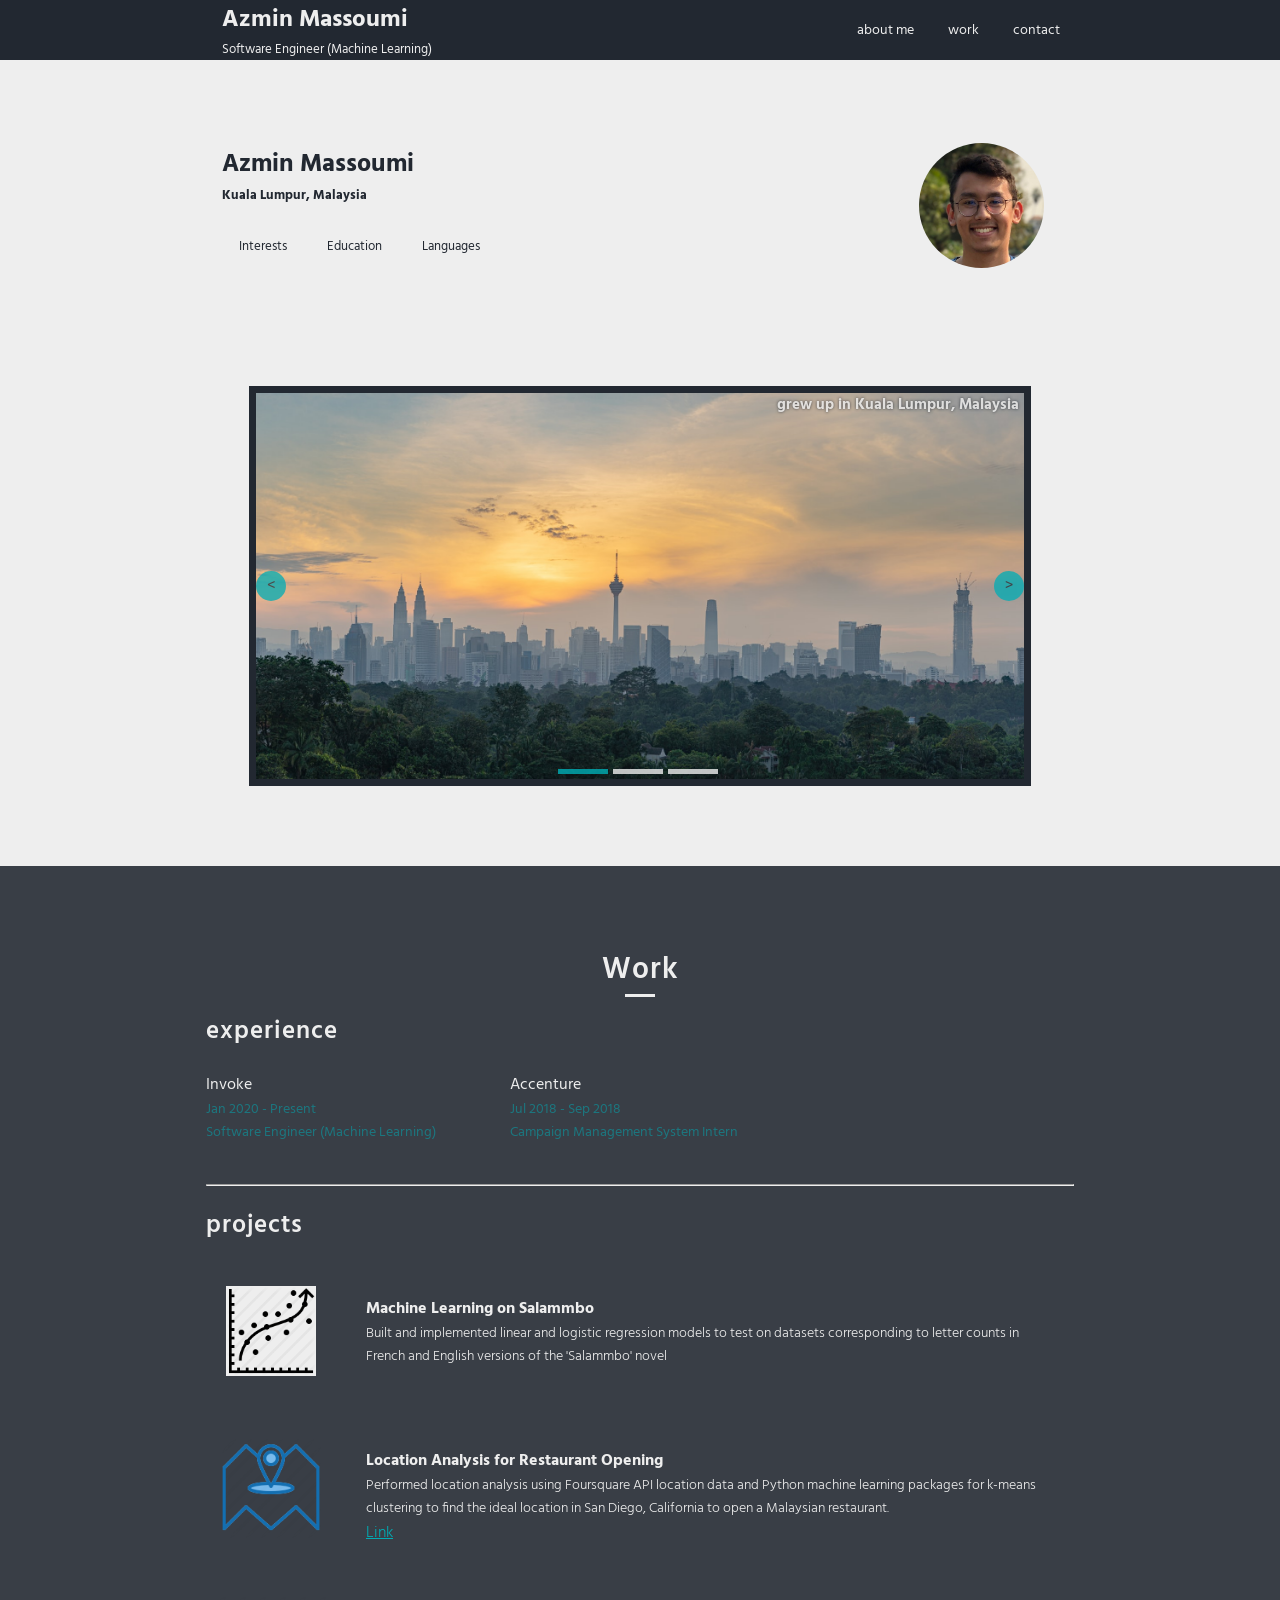
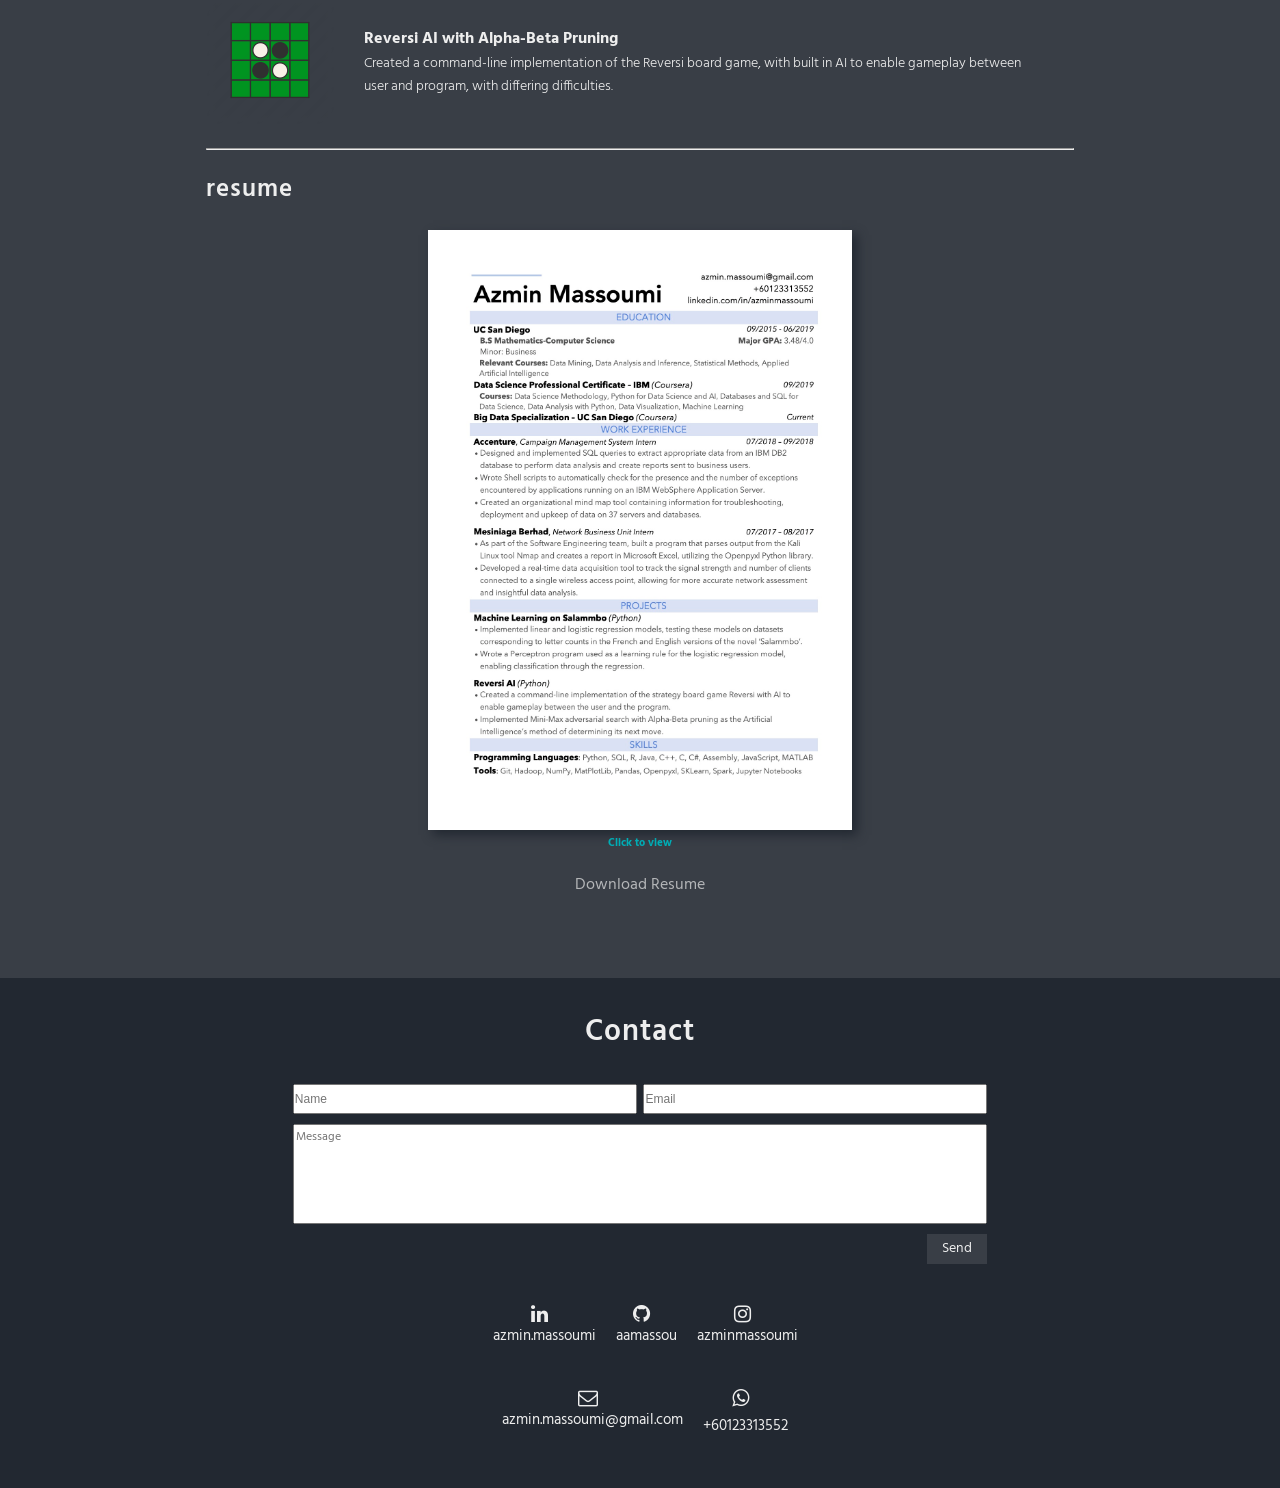
==== commit 46541fd3: "fixed some styling" ====
--- a/azmin.html
+++ b/azmin.html
@@ -43,7 +43,7 @@
                         <div id="about-menus">
                             <nav>
                                 <ul>
-                                    <li onclick="toggleSubMenu('interests')" id="interests-menu" class="menu-heading">Interests
+                                    <li onclick="toggleSubMenu('interests')" id="interests-menu" class="menu-heading"><p>Interests</p>
                                         <div class="sub-menu" id="interests">
                                             
                                             <ul>
@@ -55,7 +55,7 @@
                                             </ul>
                                         </div>
                                     </li>
-                                    <li onclick="toggleSubMenu('education')" id="education-menu" class="menu-heading">Education
+                                    <li onclick="toggleSubMenu('education')" id="education-menu" class="menu-heading"><p>Education</p>
                                         <div class="sub-menu" id="education">
                                             <ul>
                                                 <li>A-Levels, HELP International School</li>
@@ -65,7 +65,7 @@
                                             </ul>
                                         </div>
                                     </li>
-                                    <li onclick="toggleSubMenu('languages')" id="languages-menu" class="menu-heading">Languages
+                                    <li onclick="toggleSubMenu('languages')" id="languages-menu" class="menu-heading"><p>Languages</p>
                                         <div class="sub-menu" id="languages">
                                             <ul>
                                                 <li><i class="fab fa-python"></i>Python</li>
@@ -84,6 +84,7 @@
                         </div>
                     </div>
                     <img src="images/face.jpeg" alt="" id="face">
+                    <img src="images/face.jpeg" alt="" id="mobile-face">
                         
                 </section>
 
@@ -165,7 +166,7 @@
                                 <img src="images/reversi.png" alt="reversi" id="reversi">
                             </div>
                             <div class="project-text" id="reversi-text">
-                                <h4>Reversi AI</h4>
+                                <h4>Reversi AI with Alpha-Beta Pruning</h4>
                                 <p>Created a command-line implementation of the Reversi board game, with built in AI to enable gameplay between user and program, with differing difficulties.</p>
                             </div>
                         </div>
--- a/css/style.css
+++ b/css/style.css
@@ -12,7 +12,6 @@
 #container {
     font-family: 'Hind', sans-serif;
 }
-
 
 section {
     width: auto;
@@ -32,6 +31,7 @@
     width: 100%;
     height: 60px;
     position: fixed;
+    right: 0;
     background-color: #222831;
     color: #eeeeee;
     z-index: 4;
@@ -103,16 +103,21 @@
     transition: all 0.5s;
 }
 
-img#face {
-    width: 200px;
-    height: 200px;
+#about img {
+    width: 125px;
+    height: 125px;
     text-align: center;
-    margin-right: 50px;
+    margin-right: 30px;
     border-radius: 50%;
 }
 
+#mobile-face {
+    display: none;
+    transition: all 0.5s;
+}
+
 #about-text {
-    height: 150px;
+    /* height: 150px; */
     padding-top: 100px;
     transition: all 0.5s;
     margin: 0 1em;
@@ -131,13 +136,15 @@
 }
 
 nav ul {
+    display: flex;
     list-style-type: none;
     margin-left: 10px;
 }
 
 nav ul li {
     padding: 20px;
-    display: inline-block;
+    margin: auto;
+    /* display: inline-block; */
     font-size: 13px;
     transition: all 0.2s;
 }
@@ -188,18 +195,18 @@
     border-radius: 0 10px 10px 10px;
 }
 
+#languages ul{
+    border-radius: 10px 0 10px 10px;
+}
+
 #interests span {
     color: red;
 }
 
 .sub-menu ul li {
-    margin: 5px 0;
+    margin: 2px 10px;
     padding: 0;
     color: #eeeeee;
-}
-
-#languages ul li {
-    margin: 2px 0;
 }
 
 .sub-menu ul li i {
@@ -363,19 +370,19 @@
 @keyframes slideInWork {
     from {
         opacity: 0;
-        transform: translate(100px, 0);
+        transform: translate(-50px, 0);
     }
 
     to {
+        transform: translate(0,0);
         opacity: 1;
-        transform: translate(0,0);
     }
 }
 
 @keyframes slideInExpHeading {
     from {
         opacity: 0;
-        transform: translate(-100px, 0);
+        transform: translate(100px, 0);
     }
 
     to {
@@ -408,7 +415,7 @@
 
 @keyframes fadeInExperience {
     from {
-        transform: translate(200px, 0);
+        transform: translate(-50px, 0);
         opacity: 0;
     }
 
@@ -423,7 +430,7 @@
 }
 
 #work-hr {
-    margin: 10px 0;
+    margin: 20px 0;
 }
 
 .project-item {
@@ -452,7 +459,7 @@
 }
 
 img#location {
-    margin: 20px;
+    margin: 20px 15px;
     width: 100px;
     height: 100px;
 }
@@ -473,7 +480,7 @@
 
 @keyframes fadeInProject {
     from {
-        transform: translate(0, 200px);
+        transform: translate(0, 100px);
         opacity: 0;
     }
 
@@ -667,7 +674,7 @@
     }
 
     #about-text {
-        padding-top: 0;
+        padding-top: 15px;
     }
 
     section#about-section {
@@ -675,10 +682,13 @@
     }
 
     img#face {
-        width: 125px;
-        height: 125px;
+        display: none;
+    }
+
+    img#mobile-face {
         margin-right: 0;
         margin-top: 75px;
+        display: block;
     }
 
     nav ul {
@@ -695,16 +705,6 @@
         max-width: 100%;
     }
 
-    #interests ul {
-        border-radius: 10px;
-    }
-
-    nav ul li {
-        font-size: 12px;
-        max-width: 30%;
-        text-align: center;
-    }
-
     .slider-item {
         background-position: center;
     }
@@ -721,8 +721,24 @@
         flex-direction: column;
     }
 
+    section#work-section h1, section#contact-section h1 {
+        font-size: 35px;
+    }
+
     .experience-item {
         width: 100%;
+    }
+
+    section#work-section h3 {
+        font-size: 28px;
+    }
+
+    section#work-section h5 {
+        font-size: 20px;
+    }
+
+    section#work-section p {
+        font-size: 14px;
     }
 
     section#work-section {
@@ -735,6 +751,14 @@
         text-align: center;
     }
 
+    .project-text {
+        padding: 10px 30px;
+    }
+
+    img#salammbo {
+        margin-bottom: 20px;
+    }
+
     #reversi-text {
         padding-top: 0;
     }
@@ -744,6 +768,10 @@
         height: auto;
     }
 
+    #contact-form {
+        width: 100%;
+    }
+
     #name-email {
         flex-direction: column;
     }
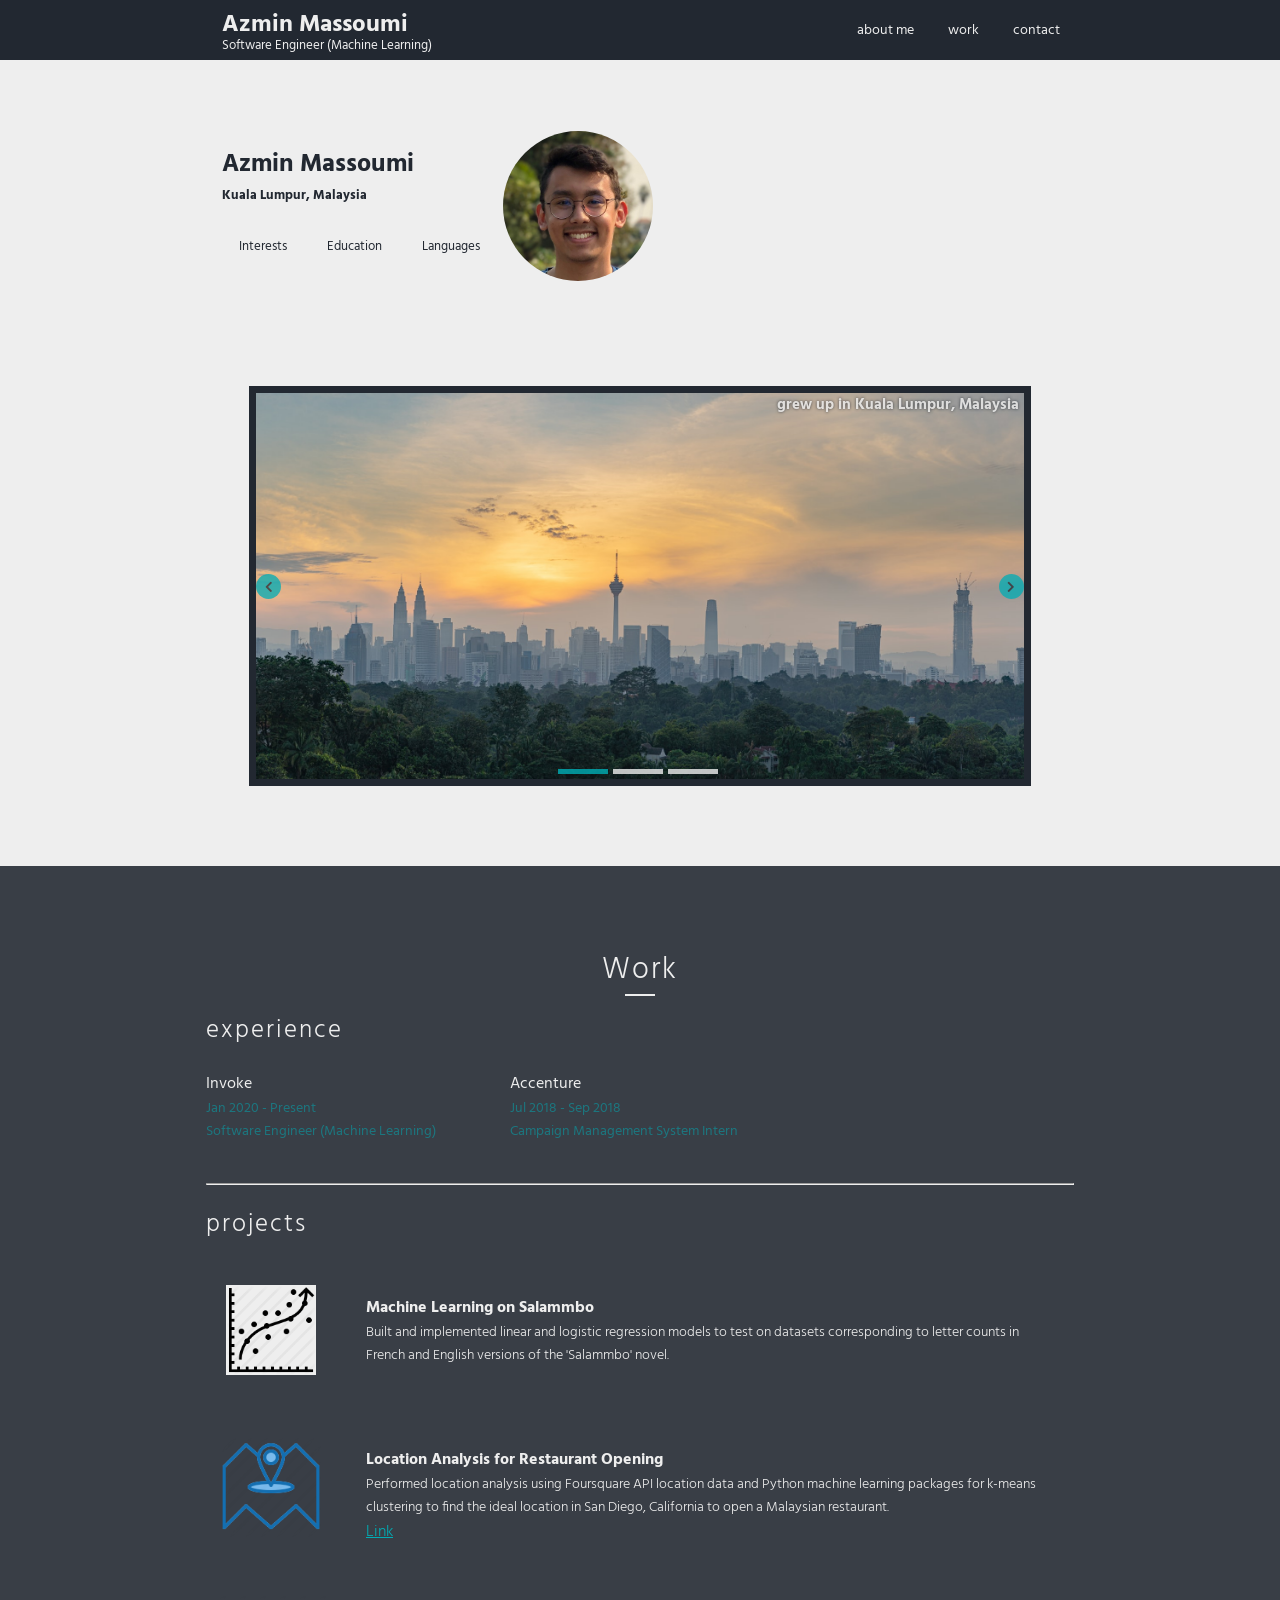
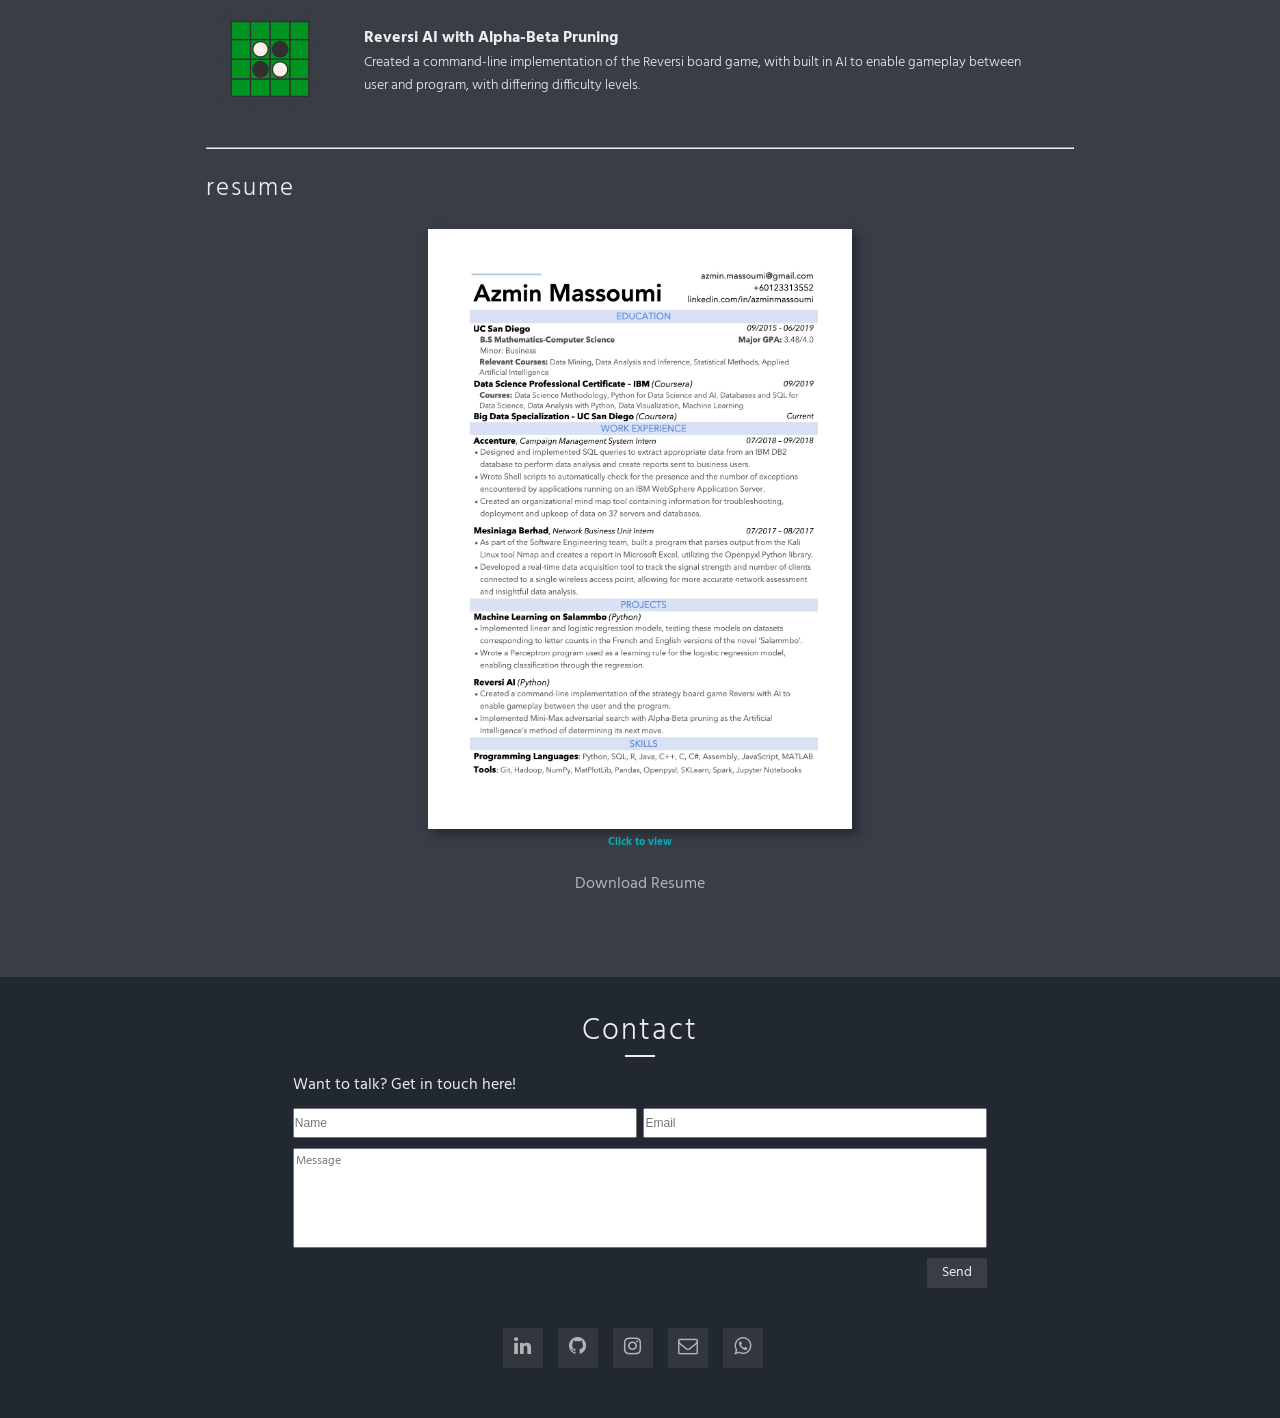
==== commit d1180bdb: "add more small animations and change some styling" ====
--- a/azmin.html
+++ b/azmin.html
@@ -13,7 +13,7 @@
         <div id="container">
             <header>
                 <section id="head">
-                    <div>
+                    <div id="header-name">
                         <h1>Azmin Massoumi</h1>
                         <h5>Software Engineer (Machine Learning)</h5>
                     </div>
@@ -23,12 +23,12 @@
                         <li><a href="#contact">contact</a></li>
                     </ul>
                     <ul id="mobile-sub-menu">
-                        <li><a href="#about">about me</a> </li>
-                        <li><a href="#work">work</a></li>
-                        <li><a href="#contact">contact</a></li>
+                        <li><a href="#about" onclick="toggleHeaderMenu()">about me</a> </li>
+                        <li><a href="#work" onclick="toggleHeaderMenu()">work</a></li>
+                        <li><a href="#contact" onclick="toggleHeaderMenu()">contact</a></li>
                     </ul>
-                    <i class="fa fa-bars" aria-hidden="true" onclick="showHeaderMenu()" id="mobile-show"></i>
-                    <i class="fa fa-times" aria-hidden="true" onclick="showHeaderMenu()" id="mobile-hide"></i>
+                    <i class="fa fa-bars" aria-hidden="true" onclick="toggleHeaderMenu()" id="mobile-show"></i>
+                    <i class="fa fa-times" aria-hidden="true" onclick="toggleHeaderMenu()" id="mobile-hide"></i>
                 </section>
             </header>
 
@@ -83,8 +83,11 @@
                             </nav>
                         </div>
                     </div>
-                    <img src="images/face.jpeg" alt="" id="face">
-                    <img src="images/face.jpeg" alt="" id="mobile-face">
+
+                    <div id="face-div">
+                        <img src="images/face.jpeg" alt="" id="face">
+                        <img src="images/face.jpeg" alt="" id="mobile-face">
+                    </div>
                         
                 </section>
 
@@ -101,8 +104,8 @@
                                 <h4>spent 6 months on exchange in Lund, Sweden</h4>
                             </div>
                         </div>
-                        <div class="btn right" onclick="slideChange(-100)">&gt;</div>
-                        <div class="btn left" onclick="slideChange(100)">&lt;</div>
+                        <div class="btn right" onclick="slideChange(-100)"><i class="fas fa-chevron-right"></i></div>
+                        <div class="btn left" onclick="slideChange(100)"><i class="fas fa-chevron-left"></i></div>
 
 
                         <div id="quick-bar">
@@ -148,7 +151,7 @@
                             </div>
                             <div class="project-text">
                                 <h4>Machine Learning on Salammbo</h4>
-                                <p>Built and implemented linear and logistic regression models to test on datasets corresponding to letter counts in French and English versions of the 'Salammbo' novel</p>
+                                <p>Built and implemented linear and logistic regression models to test on datasets corresponding to letter counts in French and English versions of the 'Salammbo' novel.</p>
                             </div>
                         </div>
                         <div class="project-item" id="projTwo">
@@ -167,7 +170,7 @@
                             </div>
                             <div class="project-text" id="reversi-text">
                                 <h4>Reversi AI with Alpha-Beta Pruning</h4>
-                                <p>Created a command-line implementation of the Reversi board game, with built in AI to enable gameplay between user and program, with differing difficulties.</p>
+                                <p>Created a command-line implementation of the Reversi board game, with built in AI to enable gameplay between user and program, with differing difficulty levels.</p>
                             </div>
                         </div>
                     </div>
@@ -189,6 +192,8 @@
                     <h1 id="contact-heading">Contact</h1>
                     <div class="head-underline" id="contact-underline"></div>
 
+                    <h4>Want to talk? Get in touch here!</h4>
+
                     <div id="contact-form">
                         <div id="name-email">
                             <input type="text" placeholder="Name" id="name">
@@ -200,13 +205,11 @@
                         <div id="send-button" onclick="sendMsg()">Send</div>
                     </div>
                     <ul>
-                        <a href="https://www.linkedin.com/in/azmin.massoumi"><li><i class="fa fa-linkedin" aria-hidden="true"></i><p>azmin.massoumi</p></li></a>
-                        <a href="https://www.github.com/aamassou"><li><i class="fa fa-github" aria-hidden="true"></i><p>aamassou</p></li></a>
-                        <a href="https://www.instagram.com"><li><i class="fa fa-instagram" aria-hidden="true"></i><p>azminmassoumi</p></li></a>
-                    </ul>
-                    <ul>
-                        <a href="mailto:azmin.massoumi@gmail.com"><li><i class="fa fa-envelope-o" aria-hidden="true"></i><p>azmin.massoumi@gmail.com</p></li></a>
-                        <li><i class="fa fa-whatsapp" aria-hidden="true"></i><span><p>+60123313552</p></span></li>
+                        <a href="https://www.linkedin.com/in/azmin.massoumi"><li><i class="fa fa-linkedin" aria-hidden="true"></i></li></a>
+                        <a href="https://www.github.com/aamassou"><li><i class="fa fa-github" aria-hidden="true"></i></li></a>
+                        <a href="https://www.instagram.com"><li><i class="fa fa-instagram" aria-hidden="true"></i></li></a>
+                        <a href="mailto:azmin.massoumi@gmail.com"><li><i class="fa fa-envelope-o" aria-hidden="true"></i></li></a>
+                        <li><i class="fa fa-whatsapp" aria-hidden="true"></i></li>
                     </ul>
                 </section>
             </div>
--- a/css/style.css
+++ b/css/style.css
@@ -38,6 +38,17 @@
     transition: all 0.5s;
 }
 
+section#head h1 {
+    line-height: 20px;
+    margin-top: 10px;
+}
+
+#header-name {
+    display: flex;
+    flex-direction: column;
+    justify-content: center;
+}
+
 #mobile-sub-menu {
     opacity: 0;
     display: none;
@@ -53,11 +64,11 @@
 header a {
     text-decoration: none;
     color: #eeeeee;
-}
-
-header ul li:hover {
-    cursor: pointer;
-    transform: scale(0.9);
+    transition: all 0.2s;
+}
+
+header a:hover {
+    color: #00adb5;
 }
 
 header section ul {
@@ -90,7 +101,7 @@
     padding-top: 45px;
     position: relative;
     display: flex;
-    justify-content: space-between;
+    justify-content: left;
     align-items: center;
 }
 
@@ -103,10 +114,14 @@
     transition: all 0.5s;
 }
 
+#face-div {
+    width: 50%;
+}
+
 #about img {
-    width: 125px;
-    height: 125px;
-    text-align: center;
+    width: 150px;
+    height: 150px;
+    text-align: left;
     margin-right: 30px;
     border-radius: 50%;
 }
@@ -165,6 +180,7 @@
 .menu-heading:hover {
     cursor: pointer;
     background-color: #393e4656;
+    border-radius: 10px;
 }
 
 .sub-menu {
@@ -213,23 +229,6 @@
     margin-right: 10px;
 }
 
-
-#exit-menu {
-    position: absolute;
-    top: 108%;
-    left: 295px;
-    font-size: 20px;
-    pointer-events: all;
-    z-index: 3;
-    color: #eeeeee;
-    opacity: 0;
-    transition: all 0.2s;
-}
-
-#exit-menu:hover {
-    cursor: pointer;
-}
-
 section#slider-section {
     overflow: hidden;
 }
@@ -286,21 +285,27 @@
 }
 
 .btn {
-    width: 30px;
-    height: 30px;
+    width: 25px;
+    height: 25px;
     background-color: #00adb5;
     border-radius: 50%;
-    text-align: center;
-    line-height: 30px;
+    display: flex;
+    align-items: center;
+    justify-content: center;
+    line-height: 25px;
     position: absolute;
     top: 50%;
-    margin-top: -15px;
+    margin-top: -12px;
     opacity: 0.75;
     transition: all 0.2s;
 }
 
+.btn i {
+    font-size: 12px;
+}
+
 .btn:hover {
-    transform: scale(0.8);
+    transform: scale(0.9);
     cursor: pointer;
 }
 
@@ -343,19 +348,19 @@
 section#work-section h1, section#contact-section h1 {
     text-align: center;
     font-size: 30px;
-    font-weight: 600;
-    letter-spacing: 1px;
+    /* font-weight: 600; */
+    /* letter-spacing: 1px; */
 }
 
 section#work-section h3 {
-    font-weight: 600;
+    /* font-weight: 600; */
     font-size: 25px;
-    letter-spacing: 1px;
+    /* letter-spacing: 1px; */
 }
 
 .head-underline {
     width: 30px;
-    height: 3px;
+    height: 2px;
     background-color: #eeeeee;
     /* text-align: center; */
     margin: auto;
@@ -365,6 +370,8 @@
 
 #work-heading, #experience-heading, #projects-heading, #resume-heading, #contact-heading {
     opacity: 0;
+    font-weight: lighter;
+    letter-spacing: 2px;
 }
 
 @keyframes slideInWork {
@@ -498,6 +505,12 @@
     height: 600px;
     margin-top: 20px;
     box-shadow: 5px 5px 10px #222831;
+    opacity: 0;
+    transition: all 1s;
+}
+
+#resume img:hover {
+    cursor: pointer;
 }
 
 #resume h6 {
@@ -513,10 +526,11 @@
 
 #resume p {
     transition: all 0.5s;
+    display: inline-block;
 }
 
 #resume p:hover {
-    transform: scale(0.9);
+    color: #00adb5;
 }
 
 #modal {
@@ -560,6 +574,13 @@
     flex-direction: column;
 }
 
+section#contact-section h4 {
+    width: 80%;
+    text-align: left;
+    margin: auto;
+    font-weight: normal;
+}
+
 #contact-form {
     width: 80%;
     margin: auto;
@@ -608,7 +629,7 @@
 
 #send-button:hover {
     cursor: pointer;
-    transform: scale(0.9);
+    background-color: #00adb5;
 }
 
 #contact ul {
@@ -618,14 +639,45 @@
     margin: 20px;
 }
 
-#contact ul li i{
+#contact ul li{
     font-size: 20px;
-}
-
-#contact ul li p { 
-    font-size: 15px;
-    margin-right: 5px;
-    margin-left: 15px;
+    margin-right: 15px;
+    background-color: #393e46;
+    width: 40px;
+    height: 40px;
+    line-height: 40px;
+    text-align: center;
+    opacity: 0.7;
+    transition: all 0.2s;
+    overflow: hidden;
+}
+
+#contact ul li:hover {
+    background-color: #00adb5;
+    box-shadow: 0 0 5px #00acb54c;
+    transform: scale(0.9);
+}
+
+#contact ul li:hover i {
+    animation: socialHover 0.3s;
+}
+
+@keyframes socialHover {
+    0% {
+        transform: translateY(0);
+    }
+
+    50% {
+        transform: translateY(150%);
+    }
+
+    51% {
+        transform: translateY(-150%);
+    }
+
+    100% {
+        transform: translateY(0);
+    }
 }
 
 #contact ul a {
@@ -638,6 +690,10 @@
 }
 
 @media (max-width: 500px) {
+
+    header {
+        position: static;
+    }
 
     #mobile-show {
         opacity: 1;
@@ -677,8 +733,15 @@
         padding-top: 15px;
     }
 
+    #about img{
+        margin: 0;
+        text-align: center;
+    }
+
     section#about-section {
         flex-direction: column-reverse;
+        justify-content: center;
+        align-items: center;
     }
 
     img#face {
@@ -686,9 +749,9 @@
     }
 
     img#mobile-face {
-        margin-right: 0;
-        margin-top: 75px;
+        /* margin-right: 0; */
         display: block;
+        margin: auto;
     }
 
     nav ul {
@@ -772,6 +835,10 @@
         width: 100%;
     }
 
+    section#contact-section h4 {
+        width: 100%;
+    }
+
     #name-email {
         flex-direction: column;
     }
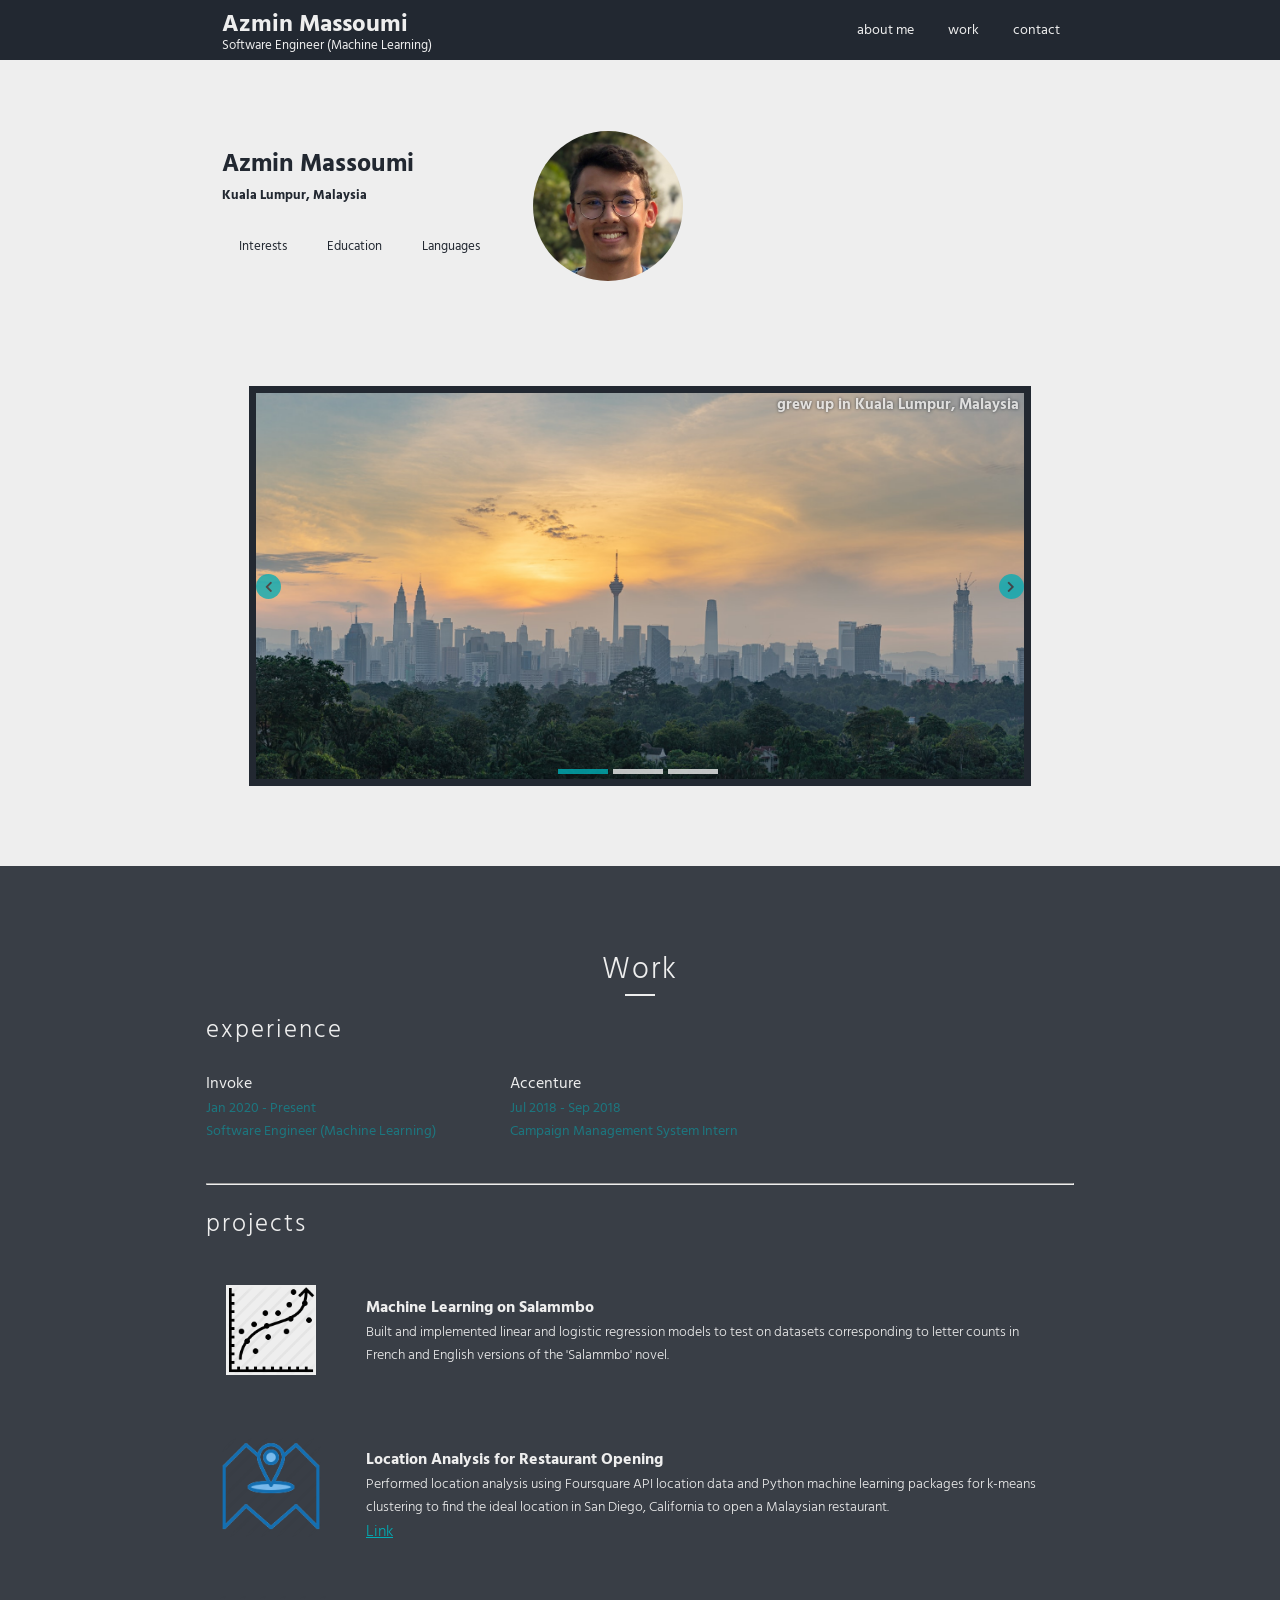
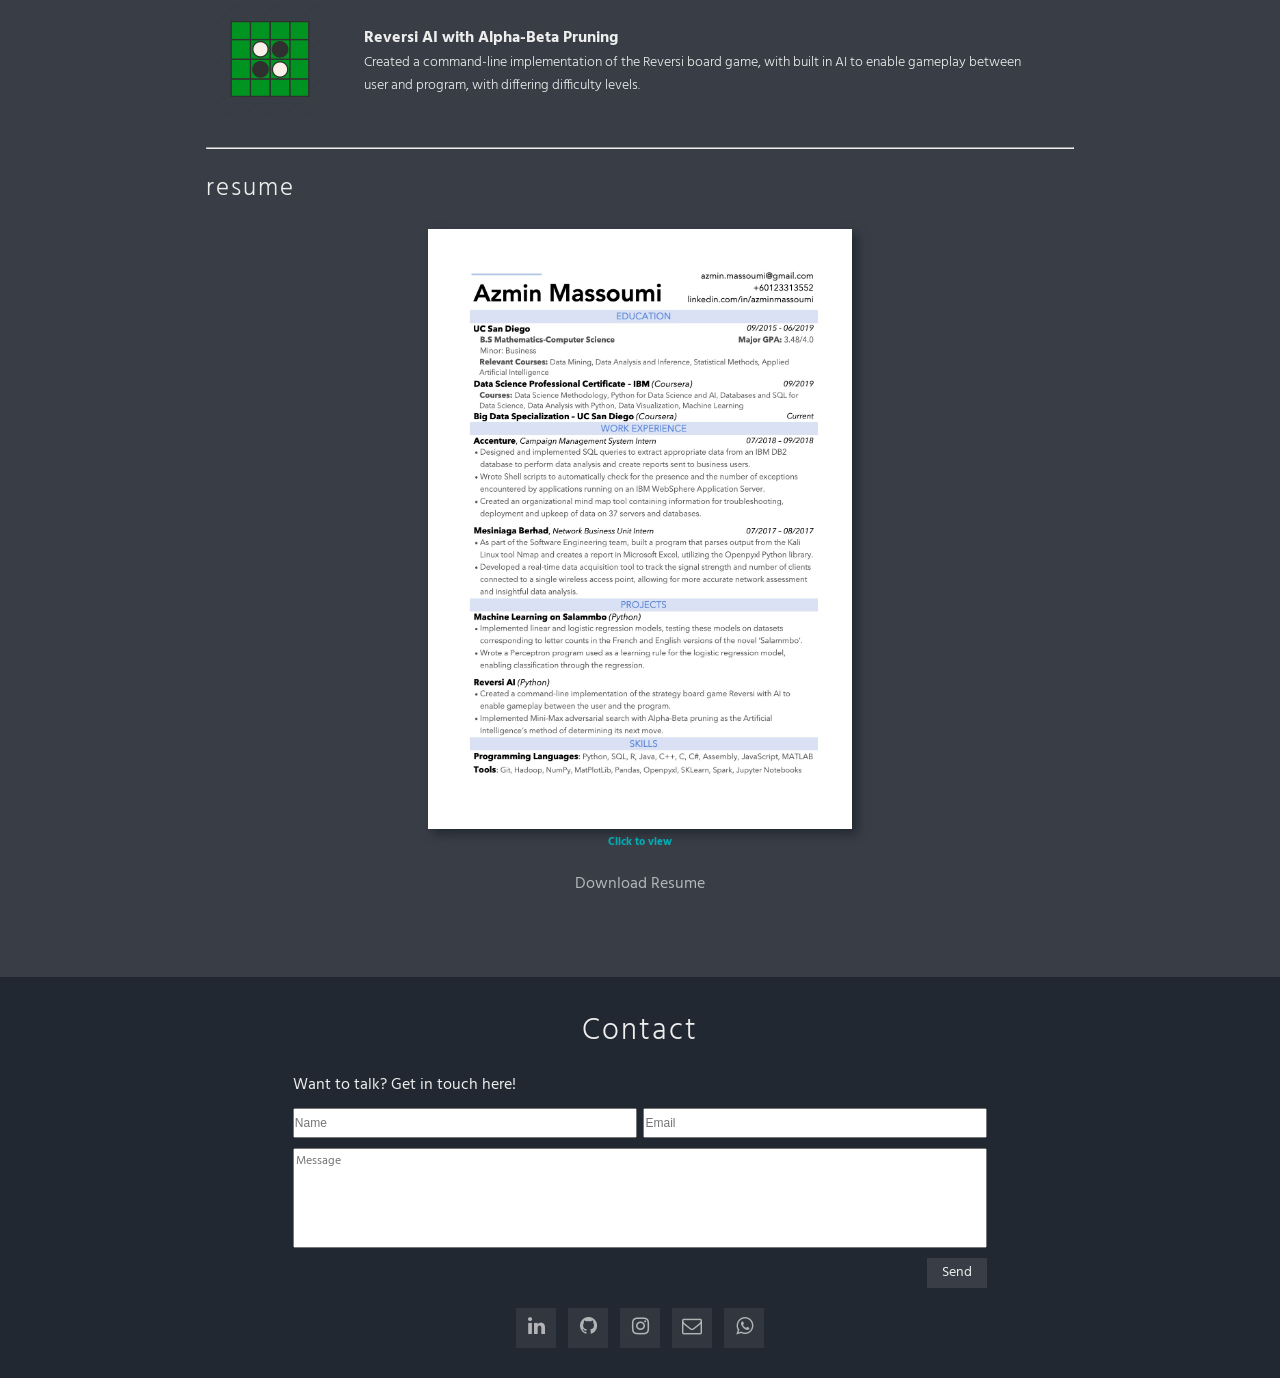
==== commit 8fa2034c: "fix more styling/UI issues" ====
--- a/azmin.html
+++ b/azmin.html
@@ -192,9 +192,9 @@
                     <h1 id="contact-heading">Contact</h1>
                     <div class="head-underline" id="contact-underline"></div>
 
-                    <h4>Want to talk? Get in touch here!</h4>
-
+                    
                     <div id="contact-form">
+                        <h4>Want to talk? Get in touch here!</h4>
                         <div id="name-email">
                             <input type="text" placeholder="Name" id="name">
                             <input type="email" placeholder="Email" id="email">
--- a/css/style.css
+++ b/css/style.css
@@ -122,7 +122,7 @@
     width: 150px;
     height: 150px;
     text-align: left;
-    margin-right: 30px;
+    margin-left: 30px;
     border-radius: 50%;
 }
 
@@ -132,7 +132,6 @@
 }
 
 #about-text {
-    /* height: 150px; */
     padding-top: 100px;
     transition: all 0.5s;
     margin: 0 1em;
@@ -159,7 +158,6 @@
 nav ul li {
     padding: 20px;
     margin: auto;
-    /* display: inline-block; */
     font-size: 13px;
     transition: all 0.2s;
 }
@@ -348,21 +346,16 @@
 section#work-section h1, section#contact-section h1 {
     text-align: center;
     font-size: 30px;
-    /* font-weight: 600; */
-    /* letter-spacing: 1px; */
 }
 
 section#work-section h3 {
-    /* font-weight: 600; */
     font-size: 25px;
-    /* letter-spacing: 1px; */
 }
 
 .head-underline {
     width: 30px;
     height: 2px;
     background-color: #eeeeee;
-    /* text-align: center; */
     margin: auto;
     margin-bottom: 15px;
     opacity: 0;
@@ -572,10 +565,10 @@
     text-align: center;
     display: flex;
     flex-direction: column;
-}
-
-section#contact-section h4 {
-    width: 80%;
+    align-items: center;
+}
+
+#contact-form h4 {
     text-align: left;
     margin: auto;
     font-weight: normal;
@@ -632,16 +625,15 @@
     background-color: #00adb5;
 }
 
-#contact ul {
+section#contact-section ul {
+    width:260px;
     list-style-type: none;
     display: flex;
-    justify-content: center;
-    margin: 20px;
-}
-
-#contact ul li{
+    justify-content: space-around;
+}
+
+section#contact-section ul li{
     font-size: 20px;
-    margin-right: 15px;
     background-color: #393e46;
     width: 40px;
     height: 40px;
@@ -652,13 +644,13 @@
     overflow: hidden;
 }
 
-#contact ul li:hover {
+section#contact-section ul li:hover {
     background-color: #00adb5;
     box-shadow: 0 0 5px #00acb54c;
     transform: scale(0.9);
 }
 
-#contact ul li:hover i {
+section#contact-section ul li:hover i {
     animation: socialHover 0.3s;
 }
 
@@ -680,7 +672,7 @@
     }
 }
 
-#contact ul a {
+section#contact-section ul a {
     text-decoration: none;
     color: #eeeeee;
 }
@@ -749,7 +741,6 @@
     }
 
     img#mobile-face {
-        /* margin-right: 0; */
         display: block;
         margin: auto;
     }
@@ -835,7 +826,7 @@
         width: 100%;
     }
 
-    section#contact-section h4 {
+    #contact-form h4 {
         width: 100%;
     }
 
@@ -847,15 +838,22 @@
         width: 100%;
     }
 
-    #contact ul {
-        margin: 15px 10px;
-    }
-
-    #contact ul li i{
-        font-size: 14px;
-    }
-
-    #contact ul li p {
+    section#contact-section ul {
+        width: 100%;
+        max-width: 210px;
+    }
+
+    section#contact-section ul li{
+        width: 30px;
+        height: 30px;
+        line-height: 30px;
+    }
+
+    section#contact-section ul li i{
+        font-size: 15px;
+    }
+
+    section#contact-section ul li p {
         font-size: 10px;
     }
 }
